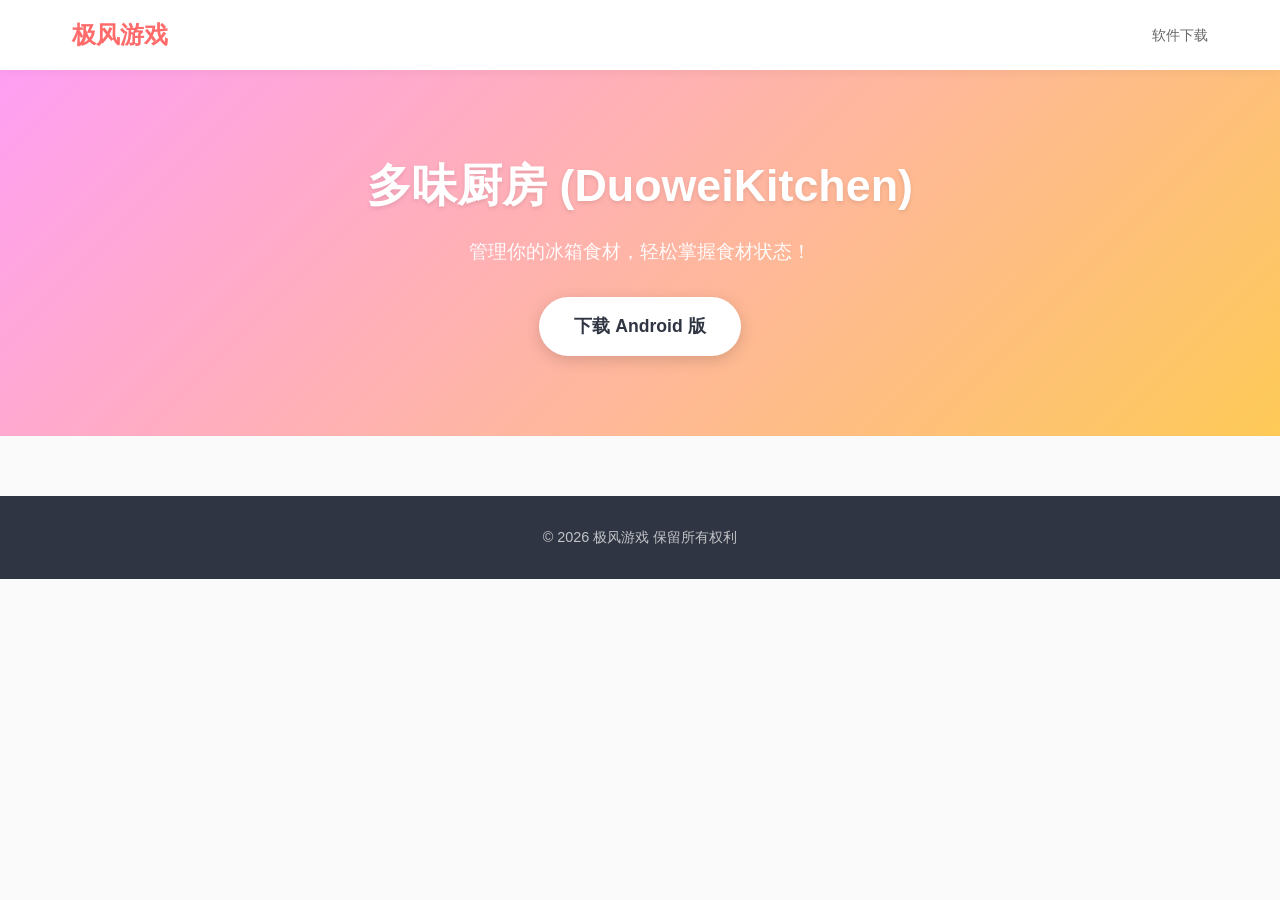
==== index.html @ c5be254d "Add files via upload" ====
<!DOCTYPE html>
<html lang="zh-CN">
<head>
    <meta charset="UTF-8">
    <meta name="viewport" content="width=device-width, initial-scale=1.0">
    <title>极风游戏</title>
    <style>
        :root {
            --primary-color: #ff6b6b;
            --secondary-color: #ffa502;
            --dark-color: #2f3542;
            --light-color: #f1f2f6;
        }

        * {
            box-sizing: border-box;
            margin: 0;
            padding: 0;
            font-family: 'PingFang SC', 'Microsoft YaHei', sans-serif;
        }

        body {
            background-color: #fafafa;
            color: var(--dark-color);
            line-height: 1.6;
        }

        /* 导航栏 */
        header {
            background: #ffffff;
            box-shadow: 0 2px 10px rgba(0,0,0,0.05);
            position: fixed;
            width: 100%;
            top: 0;
            z-index: 1000;
        }

        .nav-container {
            max-width: 1200px;
            margin: 0 auto;
            display: flex;
            justify-content: space-between;
            align-items: center;
            padding: 1rem 2rem;
        }

        .logo {
            font-size: 1.5rem;
            font-weight: bold;
            color: var(--primary-color);
            text-decoration: none;
        }

        /* Hero 核心下载区 */
        .hero {
            margin-top: 70px;
            padding: 80px 20px;
            background: linear-gradient(135deg, #ff9ff3 0%, #feca57 100%);
            color: white;
            text-align: center;
        }

        .hero-content {
            max-width: 800px;
            margin: 0 auto;
        }

        .hero h1 {
            font-size: 2.8rem;
            margin-bottom: 15px;
            text-shadow: 0 2px 4px rgba(0,0,0,0.1);
        }

        .hero p {
            font-size: 1.2rem;
            margin-bottom: 30px;
            opacity: 0.95;
        }

        /* 下载按钮样式 */
        .download-box {
            display: flex;
            justify-content: center;
            gap: 1px;
            flex-wrap: wrap;
        }

        .btn-download {
            display: inline-flex;
            align-items: center;
            justify-content: center;
            padding: 15px 35px;
            font-size: 1.1rem;
            font-weight: bold;
            color: #ffffff;
            background-color: var(--dark-color);
            border-radius: 50px;
            text-decoration: none;
            box-shadow: 0 4px 15px rgba(0,0,0,0.15);
            transition: transform 0.2s, background-color 0.2s;
        }

        .btn-download:hover {
            transform: translateY(-3px);
            background-color: #000000;
        }

        .btn-download.secondary {
            background-color: #ffffff;
            color: var(--dark-color);
        }

        .btn-download.secondary:hover {
            background-color: var(--light-color);
        }

        /* 特性介绍区 */
        .features {
            max-width: 1200px;
            margin: 60px auto;
            padding: 0 20px;
        }

        .section-title {
            text-align: center;
            font-size: 2rem;
            margin-bottom: 40px;
            color: var(--dark-color);
        }

        .grid {
            display: grid;
            grid-template-columns: repeat(auto-fit, minmax(280px, 1fr));
            gap: 30px;
        }

        .card {
            background: white;
            padding: 30px;
            border-radius: 12px;
            box-shadow: 0 5px 15px rgba(0,0,0,0.05);
            text-align: center;
        }

        .card h3 {
            margin-bottom: 15px;
            color: var(--primary-color);
        }

        /* 页脚 */
        footer {
            background: var(--dark-color);
            color: white;
            text-align: center;
            padding: 30px 20px;
            margin-top: 60px;
            font-size: 0.9rem;
        }

        footer p {
            opacity: 0.7;
        }
    </style>
</head>
<body>

    <!-- 头部导航 -->
    <header>
        <div class="nav-container">
            <a href="#" class="logo">极风游戏</a>
            <nav>
                <span style="color: #666; font-size: 0.9rem;">软件下载</span>
            </nav>
        </div>
    </header>

    <!-- 主下载视觉区 -->
    <section class="hero">
        <div class="hero-content">
            <h1>多味厨房 (DuoweiKitchen)</h1>
            <p>管理你的冰箱食材，轻松掌握食材状态！</p>
           
                
                <!-- Android/移动端下载链接 -->
                <a href="https://iyhatyweltydvffiwtef.supabase.co/storage/v1/object/public/apks/app-debug(2.1.7).apk" class="btn-download secondary">
                     下载 Android 版
                </a>
        </div>
    </section>

              


    <!-- 页脚版权 -->
    <footer>
        <p>&copy; 2026 极风游戏 保留所有权利</p>
           </footer>

</body>
</html>
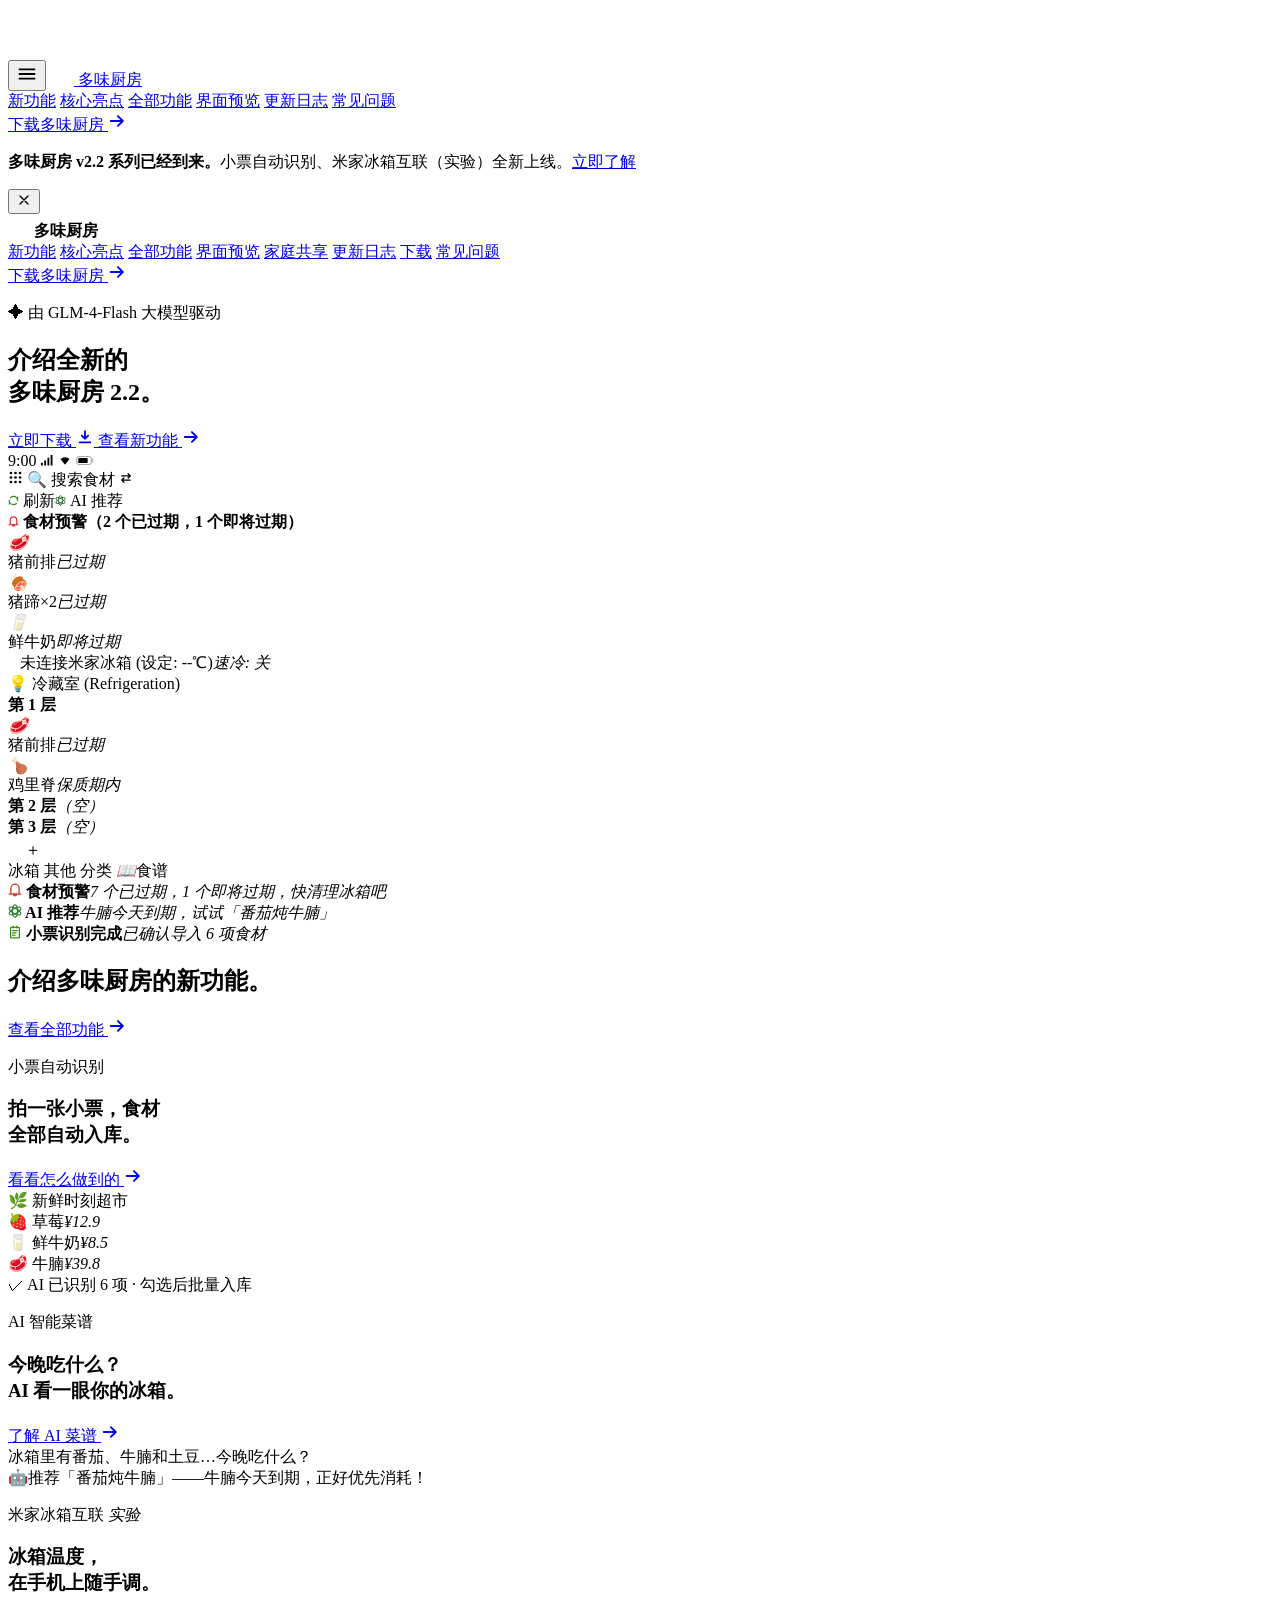
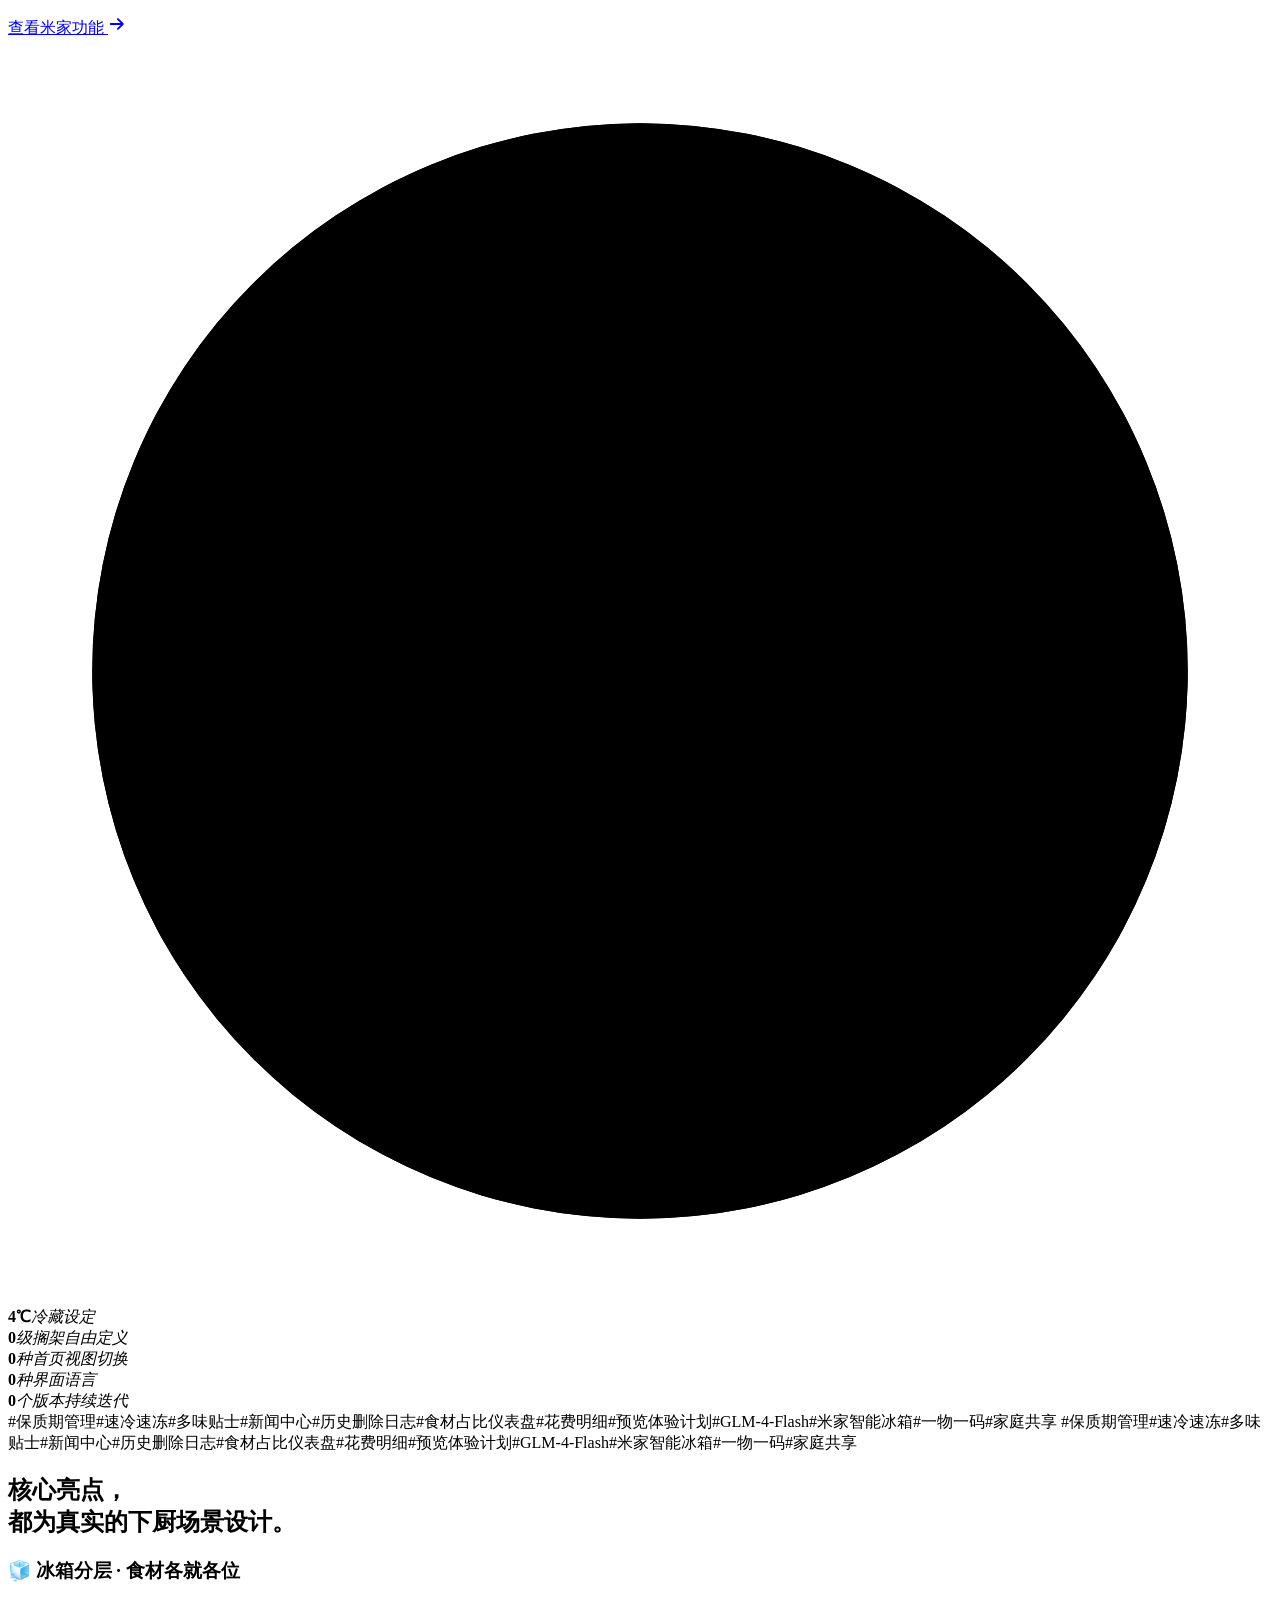
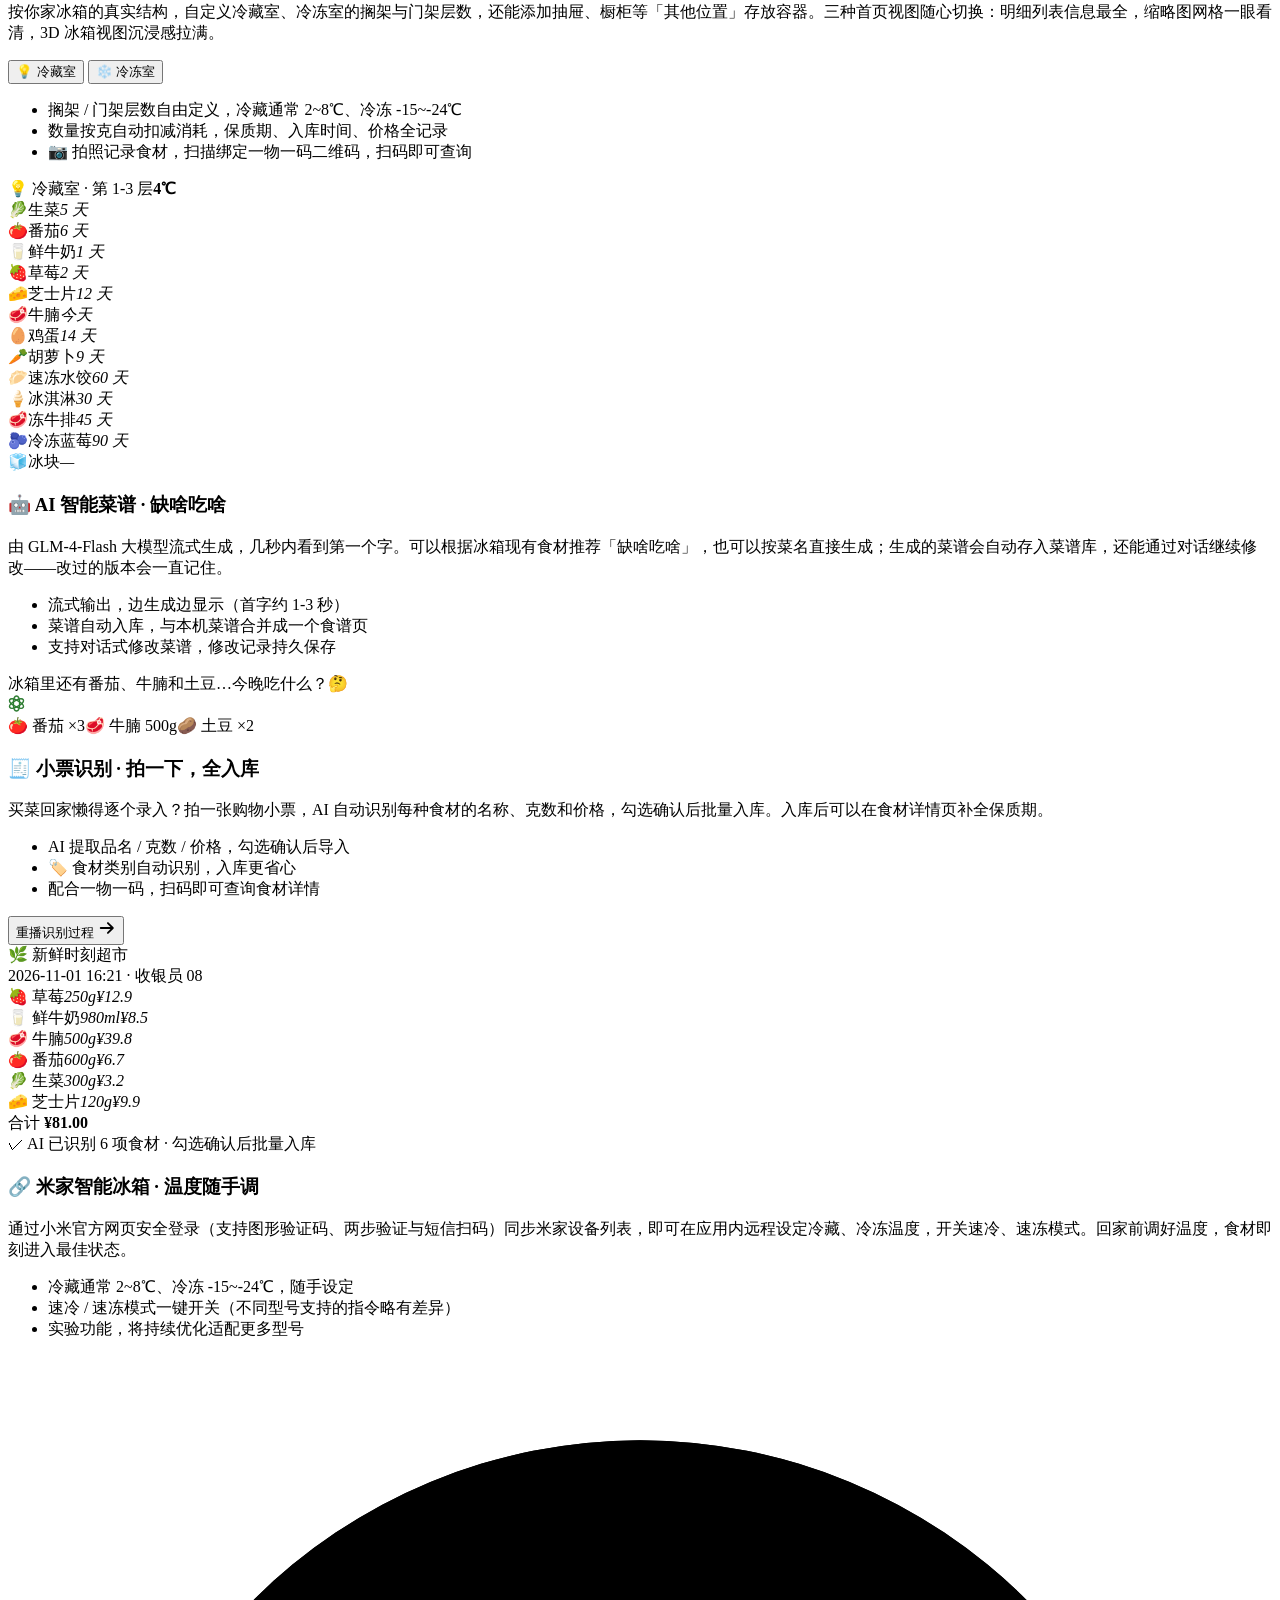
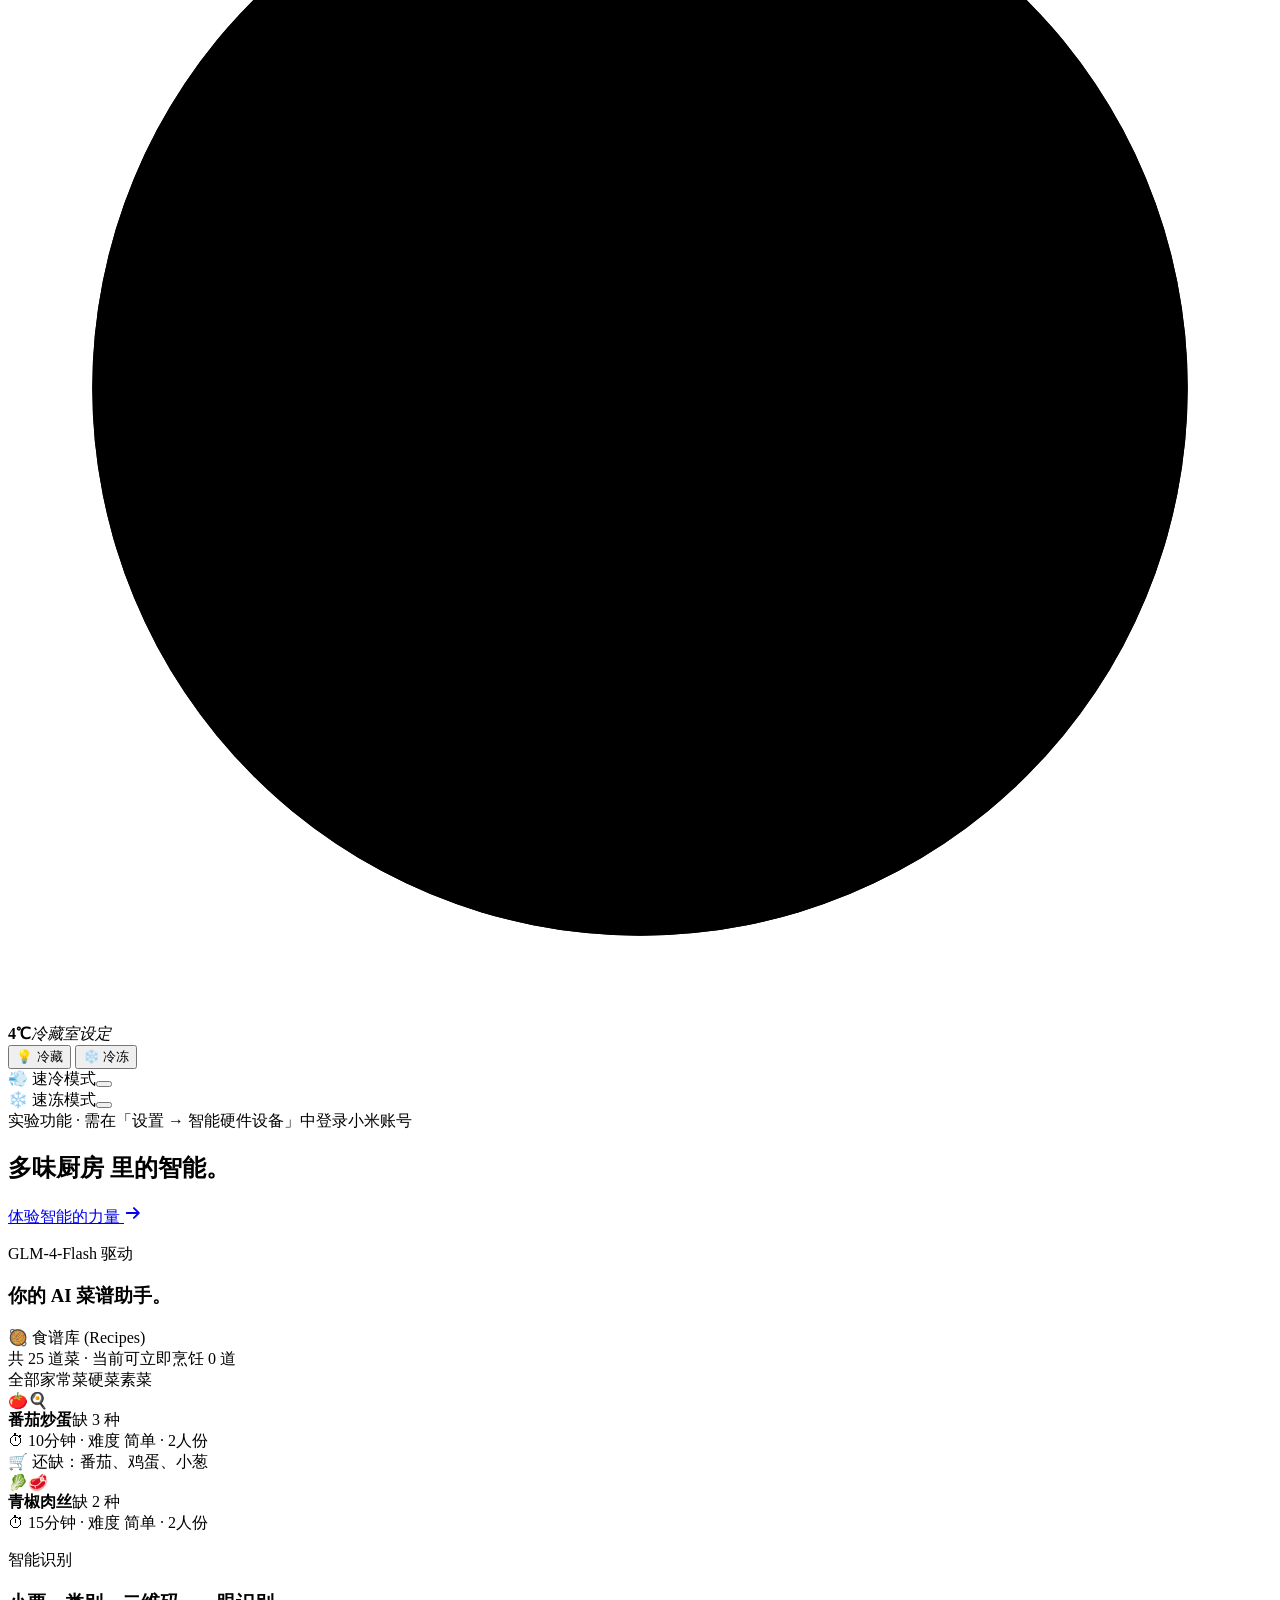
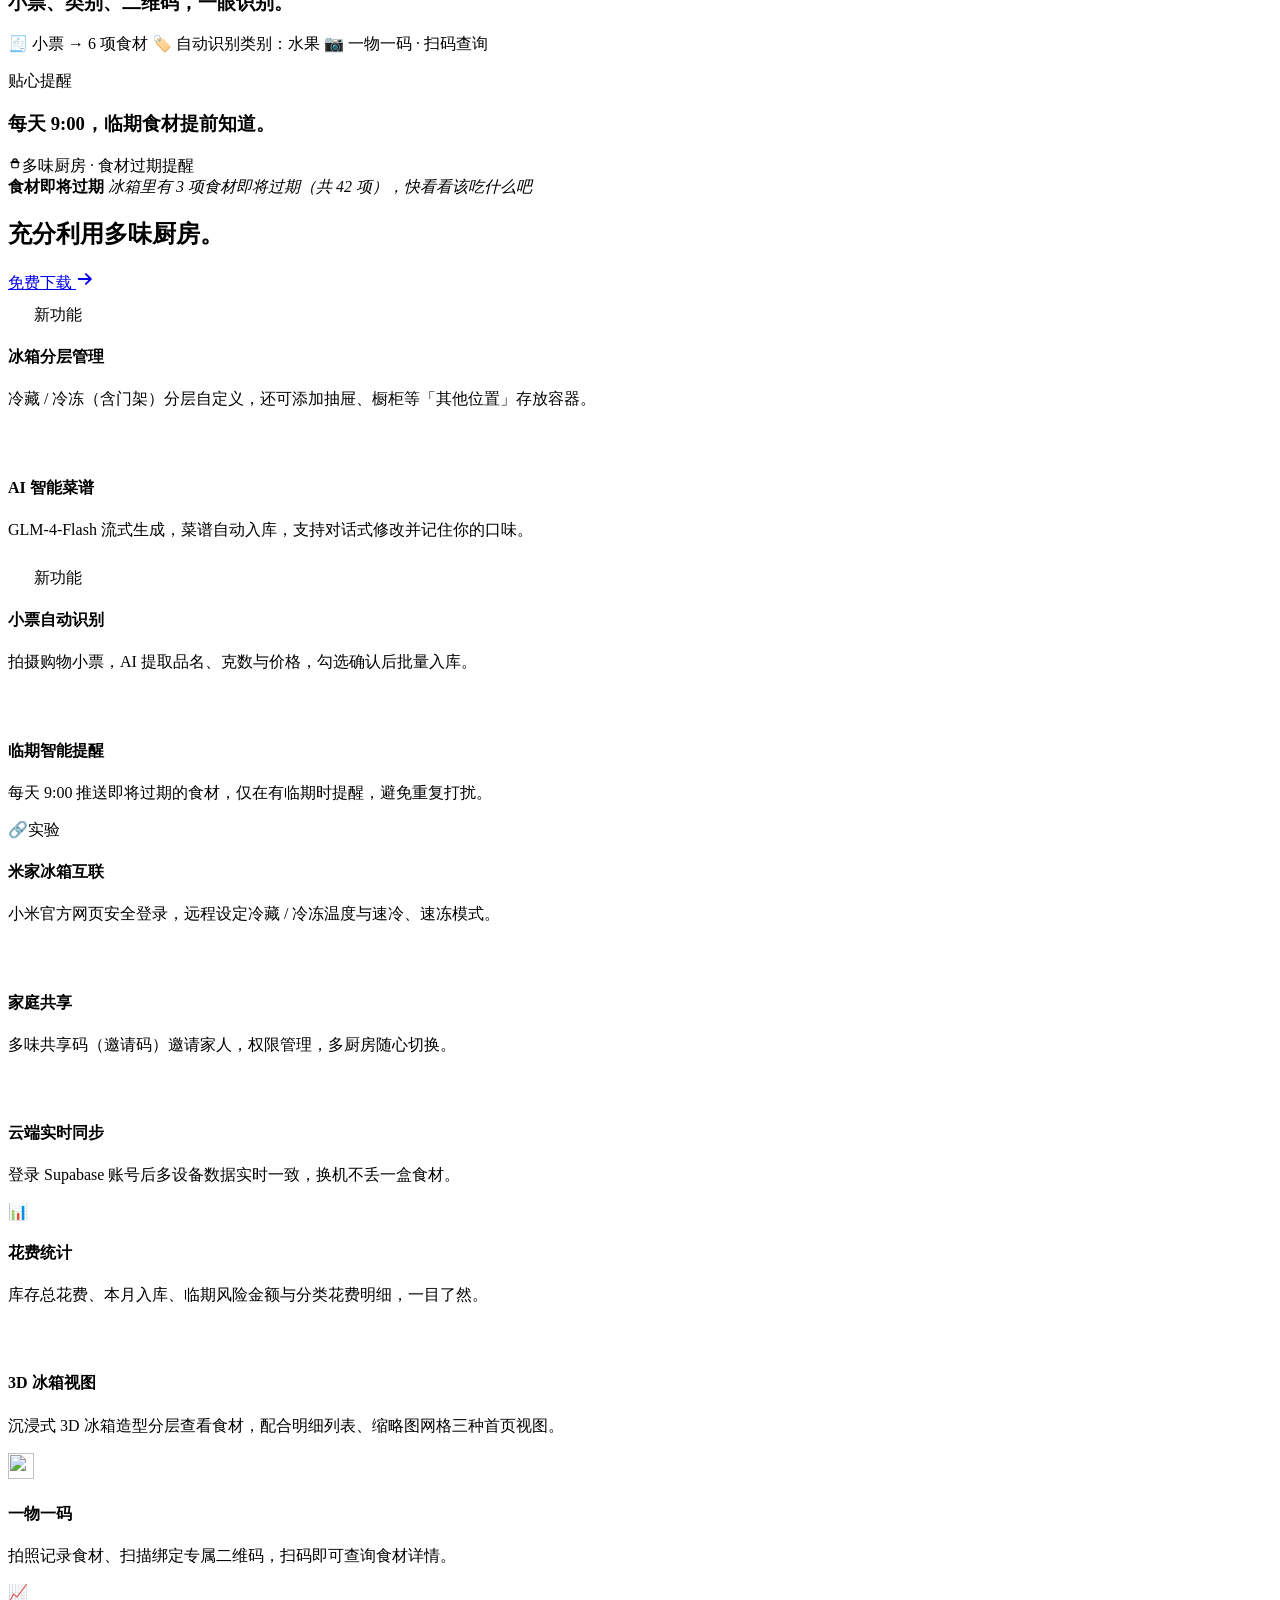
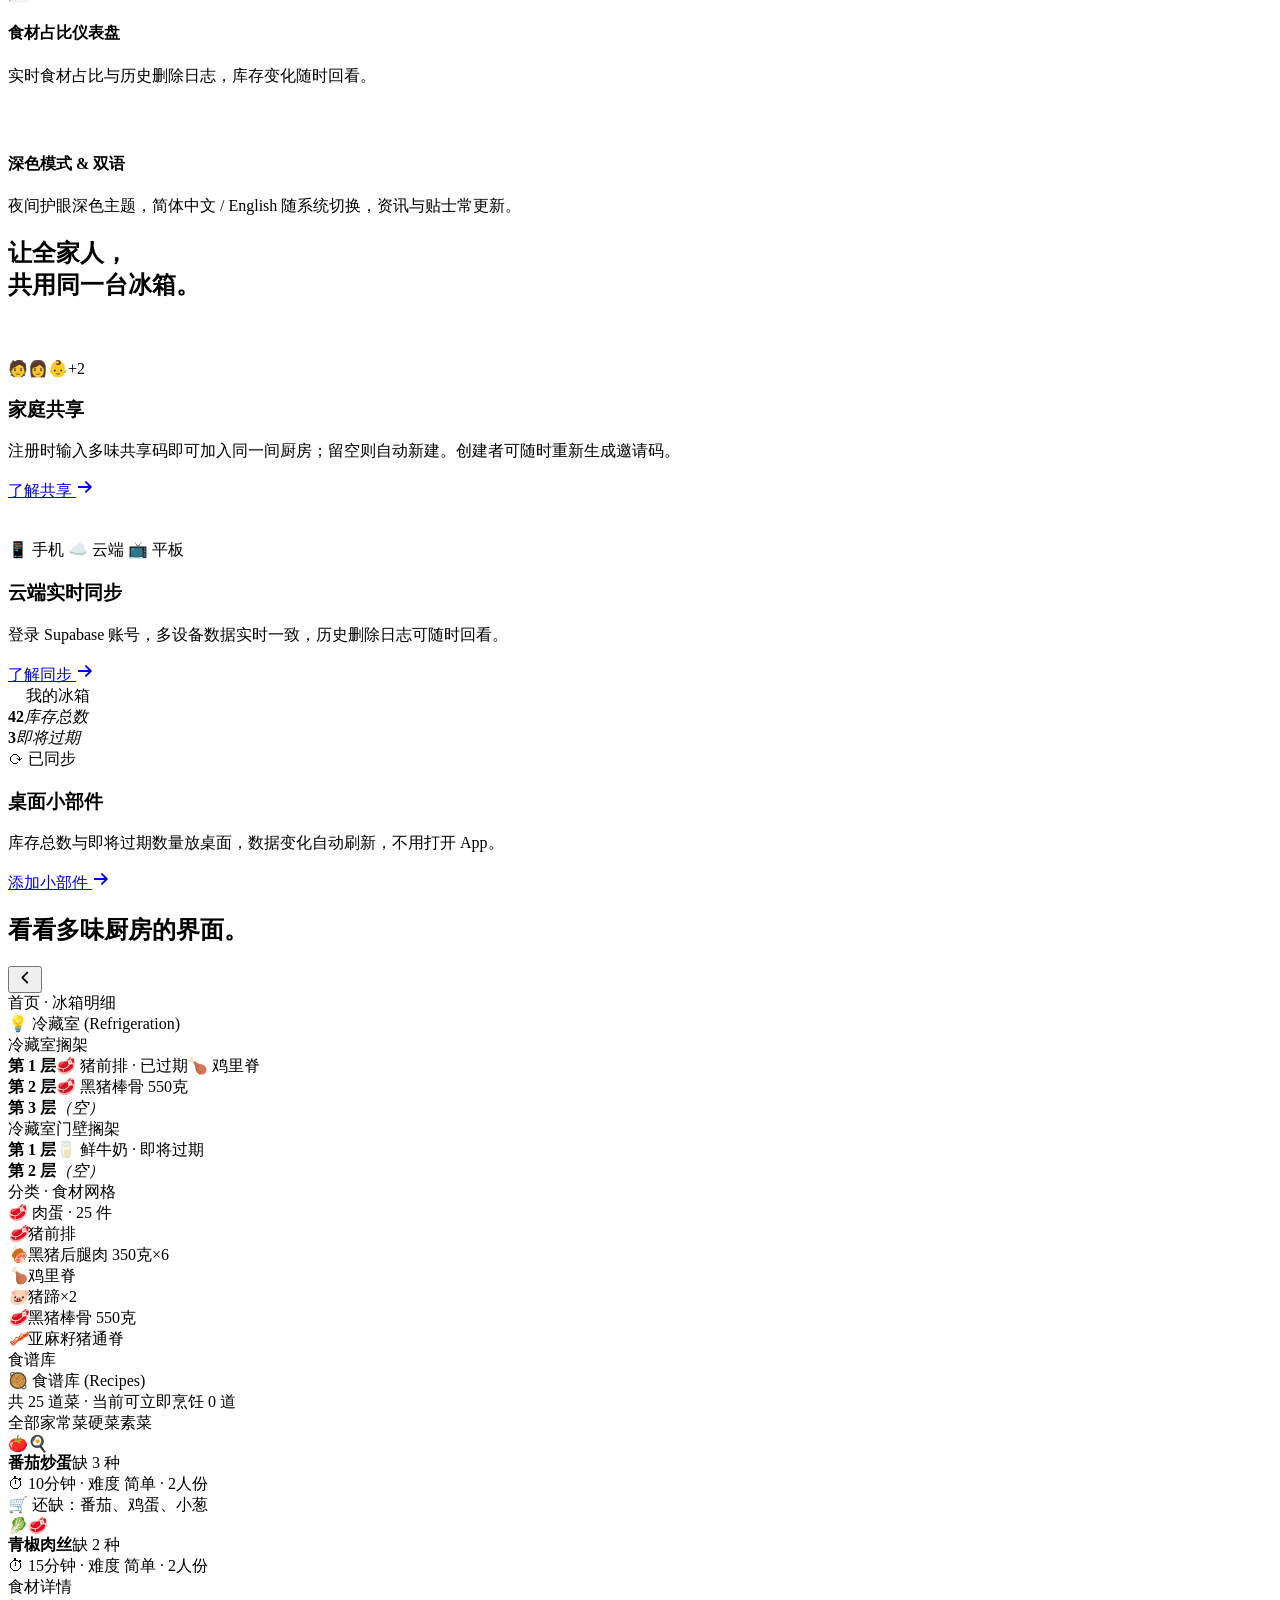
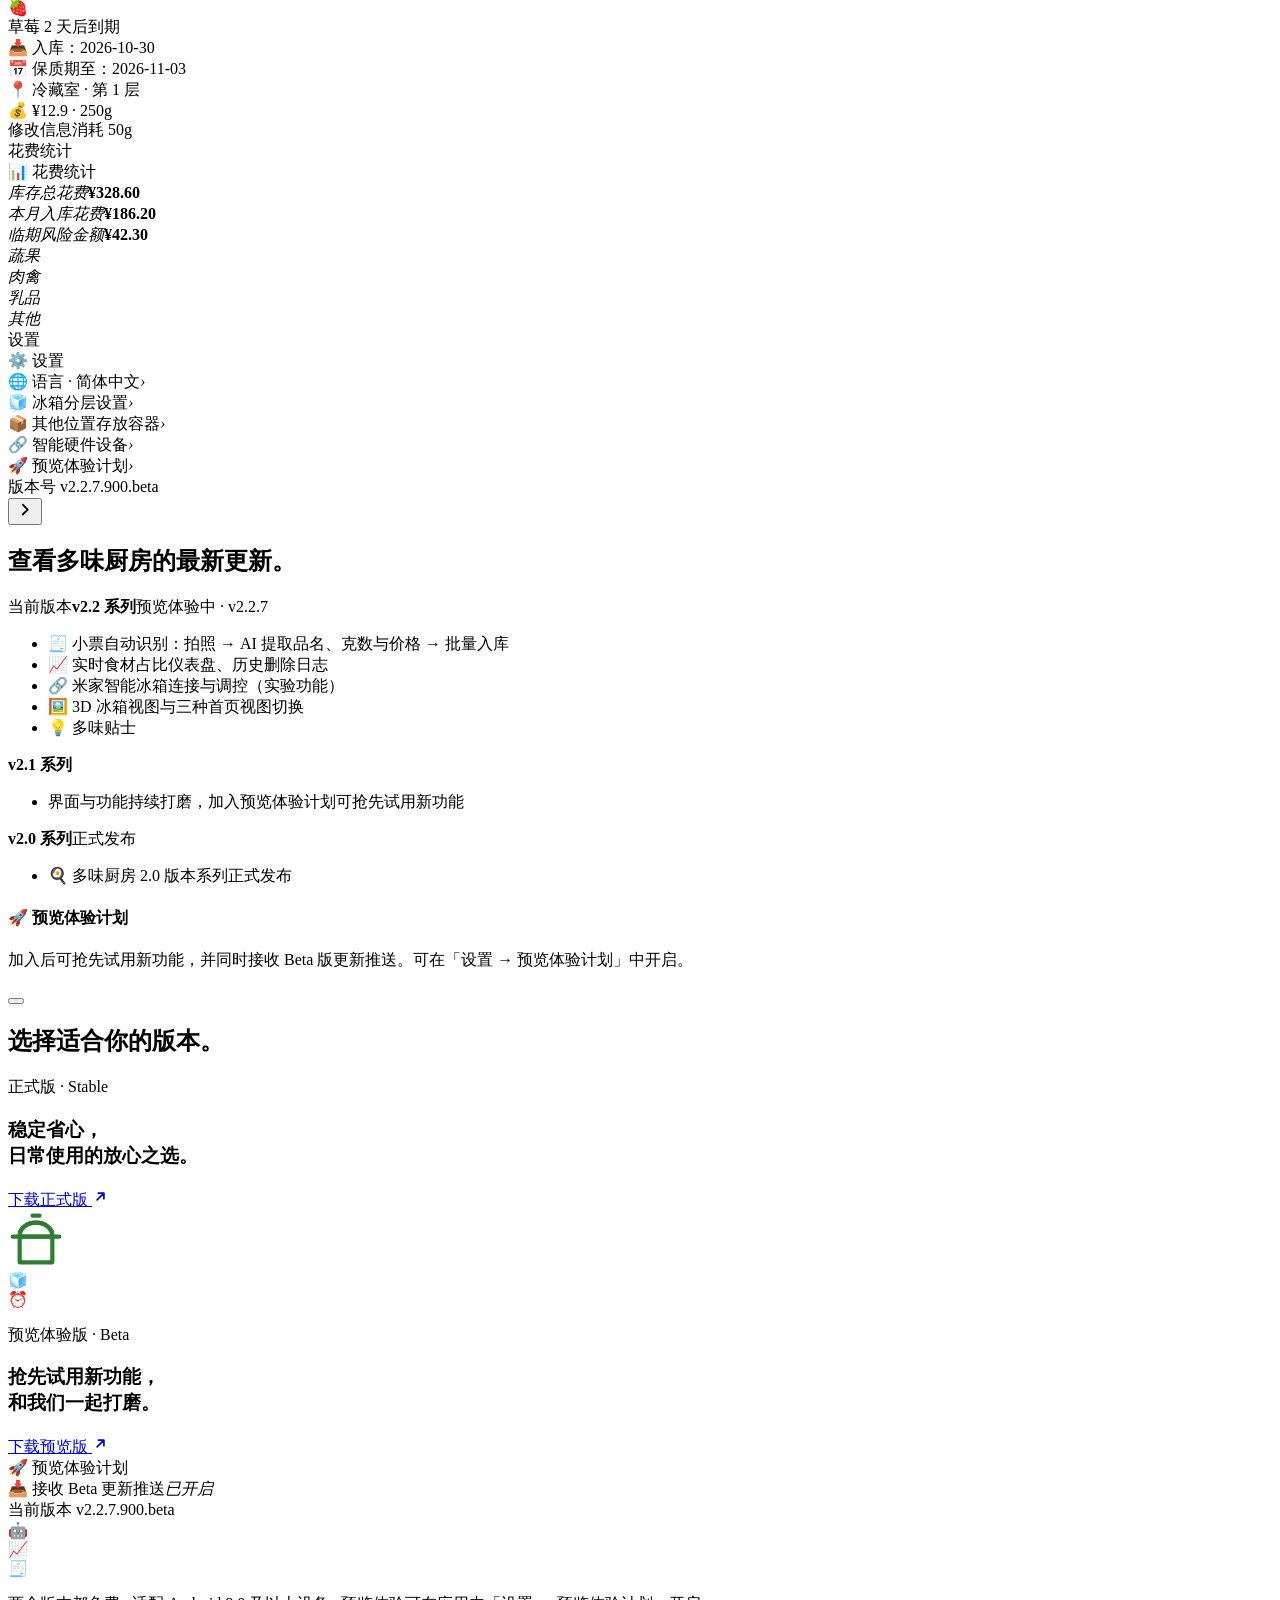
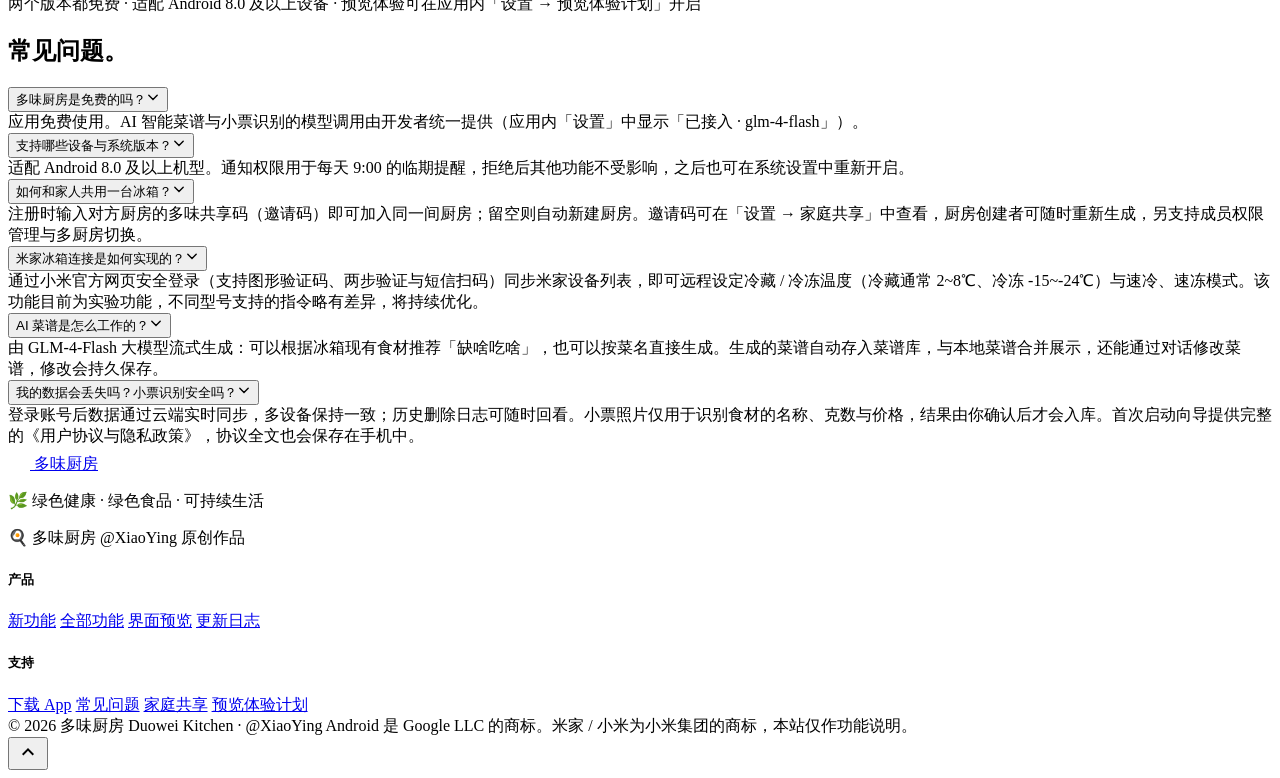
==== commit 9d46df07: "Add files via upload" ====
--- a/index.html
+++ b/index.html
@@ -1,200 +1,779 @@
-<!DOCTYPE html>
-<html lang="zh-CN">
-<head>
-    <meta charset="UTF-8">
-    <meta name="viewport" content="width=device-width, initial-scale=1.0">
-    <title>极风游戏</title>
-    <style>
-        :root {
-            --primary-color: #ff6b6b;
-            --secondary-color: #ffa502;
-            --dark-color: #2f3542;
-            --light-color: #f1f2f6;
-        }
-
-        * {
-            box-sizing: border-box;
-            margin: 0;
-            padding: 0;
-            font-family: 'PingFang SC', 'Microsoft YaHei', sans-serif;
-        }
-
-        body {
-            background-color: #fafafa;
-            color: var(--dark-color);
-            line-height: 1.6;
-        }
-
-        /* 导航栏 */
-        header {
-            background: #ffffff;
-            box-shadow: 0 2px 10px rgba(0,0,0,0.05);
-            position: fixed;
-            width: 100%;
-            top: 0;
-            z-index: 1000;
-        }
-
-        .nav-container {
-            max-width: 1200px;
-            margin: 0 auto;
-            display: flex;
-            justify-content: space-between;
-            align-items: center;
-            padding: 1rem 2rem;
-        }
-
-        .logo {
-            font-size: 1.5rem;
-            font-weight: bold;
-            color: var(--primary-color);
-            text-decoration: none;
-        }
-
-        /* Hero 核心下载区 */
-        .hero {
-            margin-top: 70px;
-            padding: 80px 20px;
-            background: linear-gradient(135deg, #ff9ff3 0%, #feca57 100%);
-            color: white;
-            text-align: center;
-        }
-
-        .hero-content {
-            max-width: 800px;
-            margin: 0 auto;
-        }
-
-        .hero h1 {
-            font-size: 2.8rem;
-            margin-bottom: 15px;
-            text-shadow: 0 2px 4px rgba(0,0,0,0.1);
-        }
-
-        .hero p {
-            font-size: 1.2rem;
-            margin-bottom: 30px;
-            opacity: 0.95;
-        }
-
-        /* 下载按钮样式 */
-        .download-box {
-            display: flex;
-            justify-content: center;
-            gap: 1px;
-            flex-wrap: wrap;
-        }
-
-        .btn-download {
-            display: inline-flex;
-            align-items: center;
-            justify-content: center;
-            padding: 15px 35px;
-            font-size: 1.1rem;
-            font-weight: bold;
-            color: #ffffff;
-            background-color: var(--dark-color);
-            border-radius: 50px;
-            text-decoration: none;
-            box-shadow: 0 4px 15px rgba(0,0,0,0.15);
-            transition: transform 0.2s, background-color 0.2s;
-        }
-
-        .btn-download:hover {
-            transform: translateY(-3px);
-            background-color: #000000;
-        }
-
-        .btn-download.secondary {
-            background-color: #ffffff;
-            color: var(--dark-color);
-        }
-
-        .btn-download.secondary:hover {
-            background-color: var(--light-color);
-        }
-
-        /* 特性介绍区 */
-        .features {
-            max-width: 1200px;
-            margin: 60px auto;
-            padding: 0 20px;
-        }
-
-        .section-title {
-            text-align: center;
-            font-size: 2rem;
-            margin-bottom: 40px;
-            color: var(--dark-color);
-        }
-
-        .grid {
-            display: grid;
-            grid-template-columns: repeat(auto-fit, minmax(280px, 1fr));
-            gap: 30px;
-        }
-
-        .card {
-            background: white;
-            padding: 30px;
-            border-radius: 12px;
-            box-shadow: 0 5px 15px rgba(0,0,0,0.05);
-            text-align: center;
-        }
-
-        .card h3 {
-            margin-bottom: 15px;
-            color: var(--primary-color);
-        }
-
-        /* 页脚 */
-        footer {
-            background: var(--dark-color);
-            color: white;
-            text-align: center;
-            padding: 30px 20px;
-            margin-top: 60px;
-            font-size: 0.9rem;
-        }
-
-        footer p {
-            opacity: 0.7;
-        }
-    </style>
-</head>
-<body>
-
-    <!-- 头部导航 -->
-    <header>
-        <div class="nav-container">
-            <a href="#" class="logo">极风游戏</a>
-            <nav>
-                <span style="color: #666; font-size: 0.9rem;">软件下载</span>
-            </nav>
-        </div>
-    </header>
-
-    <!-- 主下载视觉区 -->
-    <section class="hero">
-        <div class="hero-content">
-            <h1>多味厨房 (DuoweiKitchen)</h1>
-            <p>管理你的冰箱食材，轻松掌握食材状态！</p>
-           
-                
-                <!-- Android/移动端下载链接 -->
-                <a href="https://iyhatyweltydvffiwtef.supabase.co/storage/v1/object/public/apks/app-debug(2.1.7).apk" class="btn-download secondary">
-                     下载 Android 版
-                </a>
-        </div>
-    </section>
-
-              
-
-
-    <!-- 页脚版权 -->
-    <footer>
-        <p>&copy; 2026 极风游戏 保留所有权利</p>
-           </footer>
-
-</body>
-</html>+<!DOCTYPE html>
+<html lang="zh-CN">
+<head>
+<meta charset="UTF-8" />
+<meta name="viewport" content="width=device-width, initial-scale=1.0" />
+<title>多味厨房 · 让每一份食材物尽其用</title>
+<meta name="description" content="多味厨房是一款 Android 冰箱食材管理应用：分层管理、每日临期提醒、AI 智能菜谱、小票自动识别、米家智能冰箱互联、家庭共享与云端同步。🌿 绿色健康 · 绿色食品 · 可持续生活" />
+<link rel="icon" type="image/svg+xml" href="assets/favicon.svg" />
+<link rel="stylesheet" href="assets/style.css" />
+</head>
+<body>
+
+<!-- ══════════ 启动闪屏 ══════════ -->
+<div class="splash" id="splash" aria-hidden="true">
+  <div class="splash-icon">
+    <svg viewBox="0 0 48 48" width="48" height="48" fill="none" stroke="#fff" stroke-width="4" stroke-linecap="round" stroke-linejoin="round">
+      <path fill-rule="evenodd" clip-rule="evenodd" d="M10 44H38V20.9474C38 14.9013 31.732 10 24 10C16.268 10 10 14.9013 10 20.9474V44Z"/>
+      <path d="M38 22.0437C38 21.8001 38 21.4346 38 20.9474C38 14.9013 31.732 10 24 10C16.268 10 10 14.9013 10 20.9474C10 21.4332 10 21.7975 10 22.0404L38 22.0437Z"/>
+      <path d="M4 22H44"/>
+      <path d="M21 4H27"/>
+    </svg>
+  </div>
+</div>
+
+<!-- ══════════ 滚动进度条 ══════════ -->
+<div class="scroll-progress" id="scrollProgress"></div>
+
+<!-- ══════════ 顶部导航（Android.com 风格） ══════════ -->
+<header class="nav" id="topbar">
+  <div class="nav-inner">
+    <button class="nav-burger" id="menuBtn" aria-label="打开菜单">
+      <svg viewBox="0 0 24 24" width="22" height="22" fill="currentColor"><path d="M3 6h18v2H3V6zm0 5h18v2H3v-2zm0 5h18v2H3v-2z"/></svg>
+    </button>
+    <a class="logo" href="#top">
+      <span class="logo-tile"><svg viewBox="0 0 48 48" width="24" height="24" fill="none" stroke="#fff" stroke-width="4" stroke-linecap="round" stroke-linejoin="round"><path fill-rule="evenodd" clip-rule="evenodd" d="M10 44H38V20.9474C38 14.9013 31.732 10 24 10C16.268 10 10 14.9013 10 20.9474V44Z"/><path d="M38 22.0437C38 21.8001 38 21.4346 38 20.9474C38 14.9013 31.732 10 24 10C16.268 10 10 14.9013 10 20.9474C10 21.4332 10 21.7975 10 22.0404L38 22.0437Z"/><path d="M4 22H44"/><path d="M21 4H27"/></svg></span>
+      <span>多味厨房</span>
+    </a>
+    <nav class="nav-links" aria-label="主导航">
+      <a href="#new">新功能</a>
+      <a href="#highlights">核心亮点</a>
+      <a href="#features">全部功能</a>
+      <a href="#screens">界面预览</a>
+      <a href="#changelog">更新日志</a>
+      <a href="#faq">常见问题</a>
+    </nav>
+    <a class="btn btn-dark nav-cta" href="#download">
+      下载多味厨房
+      <svg class="arr" viewBox="0 0 20 20" width="18" height="18" fill="none" stroke="currentColor" stroke-width="2" stroke-linecap="round" stroke-linejoin="round"><path d="M3 10h13M11 4.5 16.5 10 11 15.5"/></svg>
+    </a>
+  </div>
+</header>
+
+<!-- ══════════ 公告条 ══════════ -->
+<div class="banner" id="banner">
+  <p><b>多味厨房 v2.2 系列已经到来。</b>小票自动识别、米家冰箱互联（实验）全新上线。<a href="#new">立即了解</a></p>
+  <button class="banner-close" id="bannerClose" aria-label="关闭公告">
+    <svg viewBox="0 0 24 24" width="16" height="16" fill="none" stroke="currentColor" stroke-width="2" stroke-linecap="round"><path d="M6 6l12 12M18 6L6 18"/></svg>
+  </button>
+</div>
+
+<!-- ══════════ 移动端抽屉 ══════════ -->
+<div class="scrim" id="scrim"></div>
+<aside class="drawer" id="drawer" aria-label="菜单">
+  <div class="drawer-head">
+    <span class="logo-tile"><svg viewBox="0 0 48 48" width="22" height="22" fill="none" stroke="#fff" stroke-width="4" stroke-linecap="round" stroke-linejoin="round"><path fill-rule="evenodd" clip-rule="evenodd" d="M10 44H38V20.9474C38 14.9013 31.732 10 24 10C16.268 10 10 14.9013 10 20.9474V44Z"/><path d="M38 22.0437C38 21.8001 38 21.4346 38 20.9474C38 14.9013 31.732 10 24 10C16.268 10 10 14.9013 10 20.9474C10 21.4332 10 21.7975 10 22.0404L38 22.0437Z"/><path d="M4 22H44"/><path d="M21 4H27"/></svg></span>
+    <b>多味厨房</b>
+  </div>
+  <nav class="drawer-nav">
+    <a href="#new">新功能</a>
+    <a href="#highlights">核心亮点</a>
+    <a href="#features">全部功能</a>
+    <a href="#screens">界面预览</a>
+    <a href="#family">家庭共享</a>
+    <a href="#changelog">更新日志</a>
+    <a href="#download">下载</a>
+    <a href="#faq">常见问题</a>
+  </nav>
+  <a class="btn btn-dark drawer-cta" href="#download">
+    下载多味厨房
+    <svg class="arr" viewBox="0 0 20 20" width="18" height="18" fill="none" stroke="currentColor" stroke-width="2" stroke-linecap="round" stroke-linejoin="round"><path d="M3 10h13M11 4.5 16.5 10 11 15.5"/></svg>
+  </a>
+</aside>
+
+<main id="top">
+
+  <!-- ══════════ 黑色 Hero ══════════ -->
+  <section class="hero">
+    <div class="hero-inner">
+      <p class="hero-eyebrow reveal">✦ 由 GLM-4-Flash 大模型驱动</p>
+      <h1 class="reveal" data-delay="1">介绍全新的<br />多味厨房 2.2。</h1>
+      <div class="hero-cta reveal" data-delay="2">
+        <a class="btn btn-light btn-lg" href="#download">
+          立即下载
+          <svg class="arr" viewBox="0 0 20 20" width="18" height="18" fill="none" stroke="currentColor" stroke-width="2" stroke-linecap="round" stroke-linejoin="round"><path d="M10 3.5V12m0 0 3.5-3.5M10 12 6.5 8.5M4 16h12"/></svg>
+        </a>
+        <a class="btn btn-ghost btn-lg" href="#new">
+          查看新功能
+          <svg class="arr" viewBox="0 0 20 20" width="18" height="18" fill="none" stroke="currentColor" stroke-width="2" stroke-linecap="round" stroke-linejoin="round"><path d="M3 10h13M11 4.5 16.5 10 11 15.5"/></svg>
+        </a>
+      </div>
+    </div>
+    <!-- 绿色展示面板（圆角叠压过渡） -->
+    <div class="hero-stage reveal" data-delay="2">
+      <div class="stage-clip">
+        <div class="stage-circle c1"></div>
+        <div class="stage-circle c2"></div>
+      </div>
+      <div class="phone-wrap" id="phoneTilt">
+        <div class="phone">
+          <div class="phone-screen">
+            <div class="p-status"><span class="p-time">9:00</span><span class="p-icons">
+              <svg width="14" height="11" viewBox="0 0 15 12" fill="currentColor"><path d="M1 8.5h2v3H1v-3zm3.5-2.5h2v5.5h-2V6zm3.5-3h2v8.5H8V3zm3.5-3h2v11.5h-2V0z"/></svg>
+              <svg width="14" height="11" viewBox="0 0 24 24" fill="currentColor"><path d="M12 21l10-12.5A15.4 15.4 0 0 0 12 5 15.4 15.4 0 0 0 2 8.5L12 21z"/></svg>
+              <svg width="19" height="11" viewBox="0 0 26 13" fill="none"><rect x="1" y="1" width="20" height="11" rx="3" stroke="currentColor" opacity=".5"/><rect x="3" y="3" width="13" height="7" rx="1.6" fill="currentColor"/><path d="M23 4.5v4" stroke="currentColor" stroke-linecap="round" opacity=".5"/></svg>
+            </span></div>
+              <div class="p-toprow">
+                <span class="p-gridbtn"><svg width="15" height="15" viewBox="0 0 20 20" fill="currentColor"><circle cx="4" cy="4" r="1.8"/><circle cx="10" cy="4" r="1.8"/><circle cx="16" cy="4" r="1.8"/><circle cx="4" cy="10" r="1.8"/><circle cx="10" cy="10" r="1.8"/><circle cx="16" cy="10" r="1.8"/><circle cx="4" cy="16" r="1.8"/><circle cx="10" cy="16" r="1.8"/><circle cx="16" cy="16" r="1.8"/></svg></span>
+                <span class="p-search2">🔍 搜索食材</span>
+                <span class="p-sortbtn"><svg width="14" height="14" viewBox="0 0 20 20" fill="none" stroke="currentColor" stroke-width="2" stroke-linecap="round"><path d="M4 7h12M13 4l3 3-3 3M16 13H4M7 10l-3 3 3 3"/></svg></span>
+              </div>
+              <div class="p-btnrow"><span class="p-pill2"><svg viewBox="0 0 48 48" width="11" height="11" fill="none" stroke="#378F18" stroke-width="5" stroke-linecap="round" stroke-linejoin="round"><path d="M42 8V24"/><path d="M6 24L6 40"/><path d="M42 24C42 14.0589 33.9411 6 24 6C18.9145 6 14.3216 8.10896 11.0481 11.5"/><path d="M6 24C6 33.9411 14.0589 42 24 42C28.8556 42 33.2622 40.0774 36.5 36.9519"/></svg> 刷新</span><span class="p-pill2 ai"><svg viewBox="0 0 48 48" width="11" height="11" fill="none" stroke="#1B5E20" stroke-width="4" stroke-linecap="round" stroke-linejoin="round"><path fill-rule="evenodd" clip-rule="evenodd" d="M24.0002 45C27.2208 45 32.7276 40.8 32.7276 24C32.7276 7.2 27.2208 3 24.0002 3C20.7797 3 15.2729 7.48302 15.2729 24C15.2729 40.517 20.7797 45 24.0002 45Z"/><path fill-rule="evenodd" clip-rule="evenodd" d="M5.10515 35.0001C6.71545 37.8124 13.2479 40.4211 28.364 31.6211C43.48 22.8211 44.5057 15.8124 42.8954 13.0001C41.2851 10.1878 34.4981 7.72728 19.6367 16.3791C4.77521 25.0308 3.49489 32.1878 5.10515 35.0001Z"/><path fill-rule="evenodd" clip-rule="evenodd" d="M5.10506 13.0001C3.4948 15.8124 4.52046 22.8211 19.6366 31.6211C34.7527 40.4211 41.285 37.8124 42.8953 35.0001C44.5056 32.1878 43.2253 25.0308 28.3638 16.3791C13.5024 7.72728 6.71537 10.1878 5.10506 13.0001Z"/></svg> AI 推荐</span></div>
+              <div class="p-warn">
+                <b><svg viewBox="0 0 48 48" width="11" height="11" fill="none" stroke="#D32F2F" stroke-width="5" stroke-linecap="round" stroke-linejoin="round"><path d="M10 38V18C10 10.268 16.268 4 24 4C31.732 4 38 10.268 38 18V38M4 38H44"/><path d="M24 44C26.7614 44 29 41.7614 29 39V38H19V39C19 41.7614 21.2386 44 24 44Z"/></svg> 食材预警（2 个已过期，1 个即将过期）</b>
+                <div class="p-warchips">
+                  <span class="pw-chip bad"><i>🥩</i><div>猪前排<em>已过期</em></div></span>
+                  <span class="pw-chip bad"><i>🍖</i><div>猪蹄×2<em>已过期</em></div></span>
+                  <span class="pw-chip soon"><i>🥛</i><div>鲜牛奶<em>即将过期</em></div></span>
+                </div>
+              </div>
+              <div class="p-mijia"><span><img src="assets/ui/fridge.png" class="ic-b" width="12" height="12" alt="">未连接米家冰箱 (设定: --℃)</span><em>速冷: 关</em></div>
+              <div class="p-zone-t">💡 冷藏室 <span>(Refrigeration)</span></div>
+              <div class="p-layer"><b>第 1 层</b>
+                <div class="p-lchips">
+                  <span class="pw-chip bad sm"><i>🥩</i><div>猪前排<em>已过期</em></div></span>
+                  <span class="pw-chip ok sm"><i>🍗</i><div>鸡里脊<em>保质期内</em></div></span>
+                </div>
+              </div>
+              <div class="p-layer"><b>第 2 层</b><i class="p-empty">（空）</i></div>
+              <div class="p-layer"><b>第 3 层</b><i class="p-empty">（空）</i></div>
+              <div class="p-sidefabs"><span class="p-sfab"><img src="assets/ui/scan.png" width="17" height="17" alt=""></span><span class="p-fab2">＋</span></div>
+              <div class="p-navbar">
+                <span class="p-nav-item active"><i><img src="assets/ui/fridge.png" class="navic" alt=""></i>冰箱</span>
+                <span class="p-nav-item"><i><img src="assets/ui/more.png" class="navic" alt=""></i>其他</span>
+                <span class="p-nav-item"><i><img src="assets/ui/category.png" class="navic" alt=""></i>分类</span>
+                <span class="p-nav-item"><i>📖</i>食谱</span>
+              </div>
+              <div class="p-hole"></div>
+          </div>
+        </div>
+        <div class="stage-card s1"><b><svg viewBox="0 0 48 48" width="14" height="14" fill="none" stroke="#D93025" stroke-width="4.5" stroke-linecap="round" stroke-linejoin="round"><path d="M10 38V18C10 10.268 16.268 4 24 4C31.732 4 38 10.268 38 18V38M4 38H44"/><path d="M24 44C26.7614 44 29 41.7614 29 39V38H19V39C19 41.7614 21.2386 44 24 44Z"/></svg> 食材预警</b><i>7 个已过期，1 个即将过期，快清理冰箱吧</i></div>
+        <div class="stage-card s2"><b><svg viewBox="0 0 48 48" width="14" height="14" fill="none" stroke="#2E7D32" stroke-width="4" stroke-linecap="round" stroke-linejoin="round"><path fill-rule="evenodd" clip-rule="evenodd" d="M24.0002 45C27.2208 45 32.7276 40.8 32.7276 24C32.7276 7.2 27.2208 3 24.0002 3C20.7797 3 15.2729 7.48302 15.2729 24C15.2729 40.517 20.7797 45 24.0002 45Z"/><path fill-rule="evenodd" clip-rule="evenodd" d="M5.10515 35.0001C6.71545 37.8124 13.2479 40.4211 28.364 31.6211C43.48 22.8211 44.5057 15.8124 42.8954 13.0001C41.2851 10.1878 34.4981 7.72728 19.6367 16.3791C4.77521 25.0308 3.49489 32.1878 5.10515 35.0001Z"/><path fill-rule="evenodd" clip-rule="evenodd" d="M5.10506 13.0001C3.4948 15.8124 4.52046 22.8211 19.6366 31.6211C34.7527 40.4211 41.285 37.8124 42.8953 35.0001C44.5056 32.1878 43.2253 25.0308 28.3638 16.3791C13.5024 7.72728 6.71537 10.1878 5.10506 13.0001Z"/></svg> AI 推荐</b><i>牛腩今天到期，试试「番茄炖牛腩」</i></div>
+        <div class="stage-card s3"><b><svg viewBox="0 0 48 48" width="14" height="14" fill="none" stroke="#378F18" stroke-width="4.5" stroke-linecap="round" stroke-linejoin="round"><rect x="9" y="8" width="30" height="36" rx="2"/><path d="M18 4V10"/><path d="M30 4V10"/><path d="M16 19L32 19"/><path d="M16 27L28 27"/><path d="M16 35H24"/></svg> 小票识别完成</b><i>已确认导入 6 项食材</i></div>
+      </div>
+    </div>
+  </section>
+
+  <!-- ══════════ 新功能（浅蓝卡片） ══════════ -->
+  <section class="section" id="new">
+    <div class="container">
+      <h2 class="reveal">介绍多味厨房的新功能。</h2>
+      <div class="center-cta reveal" data-delay="1">
+        <a class="btn btn-dark" href="#features">
+          查看全部功能
+          <svg class="arr" viewBox="0 0 20 20" width="18" height="18" fill="none" stroke="currentColor" stroke-width="2" stroke-linecap="round" stroke-linejoin="round"><path d="M3 10h13M11 4.5 16.5 10 11 15.5"/></svg>
+        </a>
+      </div>
+      <div class="cards-3">
+        <article class="card card-blue reveal" data-delay="0">
+          <p class="card-label">小票自动识别</p>
+          <h3>拍一张小票，食材<br />全部自动入库。</h3>
+          <a class="btn btn-outline" href="#highlight-receipt">
+            看看怎么做到的
+            <svg class="arr" viewBox="0 0 20 20" width="18" height="18" fill="none" stroke="currentColor" stroke-width="2" stroke-linecap="round" stroke-linejoin="round"><path d="M3 10h13M11 4.5 16.5 10 11 15.5"/></svg>
+          </a>
+          <div class="card-visual">
+            <div class="v-receipt">
+              <div class="vr-head">🌿 新鲜时刻超市</div>
+              <div class="vr-item"><span>🍓 草莓</span><em>¥12.9</em></div>
+              <div class="vr-item"><span>🥛 鲜牛奶</span><em>¥8.5</em></div>
+              <div class="vr-item"><span>🥩 牛腩</span><em>¥39.8</em></div>
+              <div class="vr-done">✓ AI 已识别 6 项 · 勾选后批量入库</div>
+            </div>
+          </div>
+        </article>
+        <article class="card card-blue reveal" data-delay="1">
+          <p class="card-label">AI 智能菜谱</p>
+          <h3>今晚吃什么？<br />AI 看一眼你的冰箱。</h3>
+          <a class="btn btn-outline" href="#highlight-ai">
+            了解 AI 菜谱
+            <svg class="arr" viewBox="0 0 20 20" width="18" height="18" fill="none" stroke="currentColor" stroke-width="2" stroke-linecap="round" stroke-linejoin="round"><path d="M3 10h13M11 4.5 16.5 10 11 15.5"/></svg>
+          </a>
+          <div class="card-visual">
+            <div class="v-chat">
+              <div class="vc-user">冰箱里有番茄、牛腩和土豆…今晚吃什么？</div>
+              <div class="vc-ai"><span class="vc-ava">🤖</span>推荐「番茄炖牛腩」——牛腩今天到期，正好优先消耗！<span class="vc-caret"></span></div>
+            </div>
+          </div>
+        </article>
+        <article class="card card-blue reveal" data-delay="2">
+          <p class="card-label">米家冰箱互联 <i class="lab-badge">实验</i></p>
+          <h3>冰箱温度，<br />在手机上随手调。</h3>
+          <a class="btn btn-outline" href="#highlight-mijia">
+            查看米家功能
+            <svg class="arr" viewBox="0 0 20 20" width="18" height="18" fill="none" stroke="currentColor" stroke-width="2" stroke-linecap="round" stroke-linejoin="round"><path d="M3 10h13M11 4.5 16.5 10 11 15.5"/></svg>
+          </a>
+          <div class="card-visual">
+            <div class="v-dial">
+              <svg viewBox="0 0 120 120"><circle class="vd-bg" cx="60" cy="60" r="52"/><circle class="vd-fg" cx="60" cy="60" r="52"/></svg>
+              <div class="vd-center"><b>4℃</b><i>冷藏设定</i></div>
+            </div>
+          </div>
+        </article>
+      </div>
+    </div>
+  </section>
+
+  <!-- ══════════ 数据带 ══════════ -->
+  <section class="stats">
+    <div class="container stats-grid">
+      <div class="stat reveal" data-delay="0"><b><span data-count="6">0</span></b><i>级搁架自由定义</i></div>
+      <div class="stat reveal" data-delay="1"><b><span data-count="3">0</span></b><i>种首页视图切换</i></div>
+      <div class="stat reveal" data-delay="2"><b><span data-count="2">0</span></b><i>种界面语言</i></div>
+      <div class="stat reveal" data-delay="3"><b><span data-count="36">0</span></b><i>个版本持续迭代</i></div>
+    </div>
+  </section>
+
+  <!-- ══════════ 跑马灯标签 ══════════ -->
+  <div class="marquee" aria-hidden="true">
+    <div class="marquee-track">
+      <span>#保质期管理</span><span>#速冷速冻</span><span>#多味贴士</span><span>#新闻中心</span><span>#历史删除日志</span><span>#食材占比仪表盘</span><span>#花费明细</span><span>#预览体验计划</span><span>#GLM-4-Flash</span><span>#米家智能冰箱</span><span>#一物一码</span><span>#家庭共享</span>
+      <span>#保质期管理</span><span>#速冷速冻</span><span>#多味贴士</span><span>#新闻中心</span><span>#历史删除日志</span><span>#食材占比仪表盘</span><span>#花费明细</span><span>#预览体验计划</span><span>#GLM-4-Flash</span><span>#米家智能冰箱</span><span>#一物一码</span><span>#家庭共享</span>
+    </div>
+  </div>
+
+  <!-- ══════════ 核心亮点（交互演示） ══════════ -->
+  <section class="section" id="highlights">
+    <div class="container">
+      <h2 class="reveal">核心亮点，<br />都为真实的下厨场景设计。</h2>
+
+      <!-- A. 分层管理 -->
+      <div class="split reveal" id="highlight-fridge">
+        <div class="split-copy">
+          <h3>🧊 冰箱分层 · 食材各就各位</h3>
+          <p>按你家冰箱的真实结构，自定义冷藏室、冷冻室的搁架与门架层数，还能添加抽屉、橱柜等「其他位置」存放容器。三种首页视图随心切换：明细列表信息最全，缩略图网格一眼看清，3D 冰箱视图沉浸感拉满。</p>
+          <div class="seg" id="fridgeSeg" role="tablist">
+            <button class="seg-btn active" data-view="cooling" role="tab" aria-selected="true">💡 冷藏室</button>
+            <button class="seg-btn" data-view="freezer" role="tab" aria-selected="false">❄️ 冷冻室</button>
+          </div>
+          <ul class="dot-list">
+            <li>搁架 / 门架层数自由定义，冷藏通常 2~8℃、冷冻 -15~-24℃</li>
+            <li>数量按克自动扣减消耗，保质期、入库时间、价格全记录</li>
+            <li>📷 拍照记录食材，扫描绑定一物一码二维码，扫码即可查询</li>
+          </ul>
+        </div>
+        <div class="split-visual">
+          <div class="fridge-demo" id="fridgeDemo">
+            <div class="fridge-cab">
+              <div class="fridge-door-bar"><span>💡 冷藏室 · 第 1-3 层</span><b class="fd-temp" id="fdTemp">4℃</b></div>
+              <div class="shelf" data-zone="cooling">
+                <div class="shelf-item pop"><span>🥬</span>生菜<i class="tag ok">5 天</i></div>
+                <div class="shelf-item pop"><span>🍅</span>番茄<i class="tag ok">6 天</i></div>
+                <div class="shelf-item pop"><span>🥛</span>鲜牛奶<i class="tag warn">1 天</i></div>
+              </div>
+              <div class="shelf" data-zone="cooling">
+                <div class="shelf-item pop"><span>🍓</span>草莓<i class="tag warn">2 天</i></div>
+                <div class="shelf-item pop"><span>🧀</span>芝士片<i class="tag ok">12 天</i></div>
+              </div>
+              <div class="shelf" data-zone="cooling">
+                <div class="shelf-item pop"><span>🥩</span>牛腩<i class="tag danger">今天</i></div>
+                <div class="shelf-item pop"><span>🥚</span>鸡蛋<i class="tag ok">14 天</i></div>
+                <div class="shelf-item pop"><span>🥕</span>胡萝卜<i class="tag ok">9 天</i></div>
+              </div>
+              <div class="shelf hidden" data-zone="freezer">
+                <div class="shelf-item pop"><span>🥟</span>速冻水饺<i class="tag ok">60 天</i></div>
+                <div class="shelf-item pop"><span>🍦</span>冰淇淋<i class="tag ok">30 天</i></div>
+                <div class="shelf-item pop"><span>🥩</span>冻牛排<i class="tag ok">45 天</i></div>
+              </div>
+              <div class="shelf hidden" data-zone="freezer">
+                <div class="shelf-item pop"><span>🫐</span>冷冻蓝莓<i class="tag ok">90 天</i></div>
+                <div class="shelf-item pop"><span>🧊</span>冰块<i class="tag ok">—</i></div>
+              </div>
+            </div>
+          </div>
+        </div>
+      </div>
+
+      <!-- B. AI 菜谱 -->
+      <div class="split reverse reveal" id="highlight-ai">
+        <div class="split-copy">
+          <h3>🤖 AI 智能菜谱 · 缺啥吃啥</h3>
+          <p>由 GLM-4-Flash 大模型流式生成，几秒内看到第一个字。可以根据冰箱现有食材推荐「缺啥吃啥」，也可以按菜名直接生成；生成的菜谱会自动存入菜谱库，还能通过对话继续修改——改过的版本会一直记住。</p>
+          <ul class="dot-list">
+            <li>流式输出，边生成边显示（首字约 1-3 秒）</li>
+            <li>菜谱自动入库，与本机菜谱合并成一个食谱页</li>
+            <li>支持对话式修改菜谱，修改记录持久保存</li>
+          </ul>
+        </div>
+        <div class="split-visual">
+          <div class="ai-demo">
+            <div class="ai-chat">
+              <div class="bubble user">冰箱里还有番茄、牛腩和土豆…今晚吃什么？🤔</div>
+              <div class="bubble ai"><span class="ai-ava"><svg viewBox="0 0 48 48" width="17" height="17" fill="none" stroke="#2E7D32" stroke-width="4" stroke-linecap="round" stroke-linejoin="round"><path fill-rule="evenodd" clip-rule="evenodd" d="M24.0002 45C27.2208 45 32.7276 40.8 32.7276 24C32.7276 7.2 27.2208 3 24.0002 3C20.7797 3 15.2729 7.48302 15.2729 24C15.2729 40.517 20.7797 45 24.0002 45Z"/><path fill-rule="evenodd" clip-rule="evenodd" d="M5.10515 35.0001C6.71545 37.8124 13.2479 40.4211 28.364 31.6211C43.48 22.8211 44.5057 15.8124 42.8954 13.0001C41.2851 10.1878 34.4981 7.72728 19.6367 16.3791C4.77521 25.0308 3.49489 32.1878 5.10515 35.0001Z"/><path fill-rule="evenodd" clip-rule="evenodd" d="M5.10506 13.0001C3.4948 15.8124 4.52046 22.8211 19.6366 31.6211C34.7527 40.4211 41.285 37.8124 42.8953 35.0001C44.5056 32.1878 43.2253 25.0308 28.3638 16.3791C13.5024 7.72728 6.71537 10.1878 5.10506 13.0001Z"/></svg></span><span id="aiText" class="typing"></span><span class="caret"></span></div>
+            </div>
+            <div class="ai-chips"><span class="p-chip">🍅 番茄 ×3</span><span class="p-chip">🥩 牛腩 500g</span><span class="p-chip">🥔 土豆 ×2</span></div>
+          </div>
+        </div>
+      </div>
+
+      <!-- C. 小票识别 -->
+      <div class="split reveal" id="highlight-receipt">
+        <div class="split-copy">
+          <h3>🧾 小票识别 · 拍一下，全入库</h3>
+          <p>买菜回家懒得逐个录入？拍一张购物小票，AI 自动识别每种食材的名称、克数和价格，勾选确认后批量入库。入库后可以在食材详情页补全保质期。</p>
+          <ul class="dot-list">
+            <li>AI 提取品名 / 克数 / 价格，勾选确认后导入</li>
+            <li>🏷️ 食材类别自动识别，入库更省心</li>
+            <li>配合一物一码，扫码即可查询食材详情</li>
+          </ul>
+          <button class="btn btn-outline" id="replayScan">
+            重播识别过程
+            <svg class="arr" viewBox="0 0 20 20" width="18" height="18" fill="none" stroke="currentColor" stroke-width="2" stroke-linecap="round" stroke-linejoin="round"><path d="M3 10h13M11 4.5 16.5 10 11 15.5"/></svg>
+          </button>
+        </div>
+        <div class="split-visual">
+          <div class="receipt" id="receiptDemo">
+            <div class="receipt-head">🌿 新鲜时刻超市</div>
+            <div class="receipt-meta">2026-11-01 16:21 · 收银员 08</div>
+            <div class="scanline"></div>
+            <div class="r-item" style="--i:0"><span>🍓 草莓</span><em>250g</em><em>¥12.9</em></div>
+            <div class="r-item" style="--i:1"><span>🥛 鲜牛奶</span><em>980ml</em><em>¥8.5</em></div>
+            <div class="r-item" style="--i:2"><span>🥩 牛腩</span><em>500g</em><em>¥39.8</em></div>
+            <div class="r-item" style="--i:3"><span>🍅 番茄</span><em>600g</em><em>¥6.7</em></div>
+            <div class="r-item" style="--i:4"><span>🥬 生菜</span><em>300g</em><em>¥3.2</em></div>
+            <div class="r-item" style="--i:5"><span>🧀 芝士片</span><em>120g</em><em>¥9.9</em></div>
+            <div class="r-total">合计 <b>¥81.00</b></div>
+            <div class="r-done"><span class="done-ico">✓</span> AI 已识别 6 项食材 · 勾选确认后批量入库</div>
+          </div>
+        </div>
+      </div>
+
+      <!-- D. 米家互联 -->
+      <div class="split reverse reveal" id="highlight-mijia">
+        <div class="split-copy">
+          <h3>🔗 米家智能冰箱 · 温度随手调</h3>
+          <p>通过小米官方网页安全登录（支持图形验证码、两步验证与短信扫码）同步米家设备列表，即可在应用内远程设定冷藏、冷冻温度，开关速冷、速冻模式。回家前调好温度，食材即刻进入最佳状态。</p>
+          <ul class="dot-list">
+            <li>冷藏通常 2~8℃、冷冻 -15~-24℃，随手设定</li>
+            <li>速冷 / 速冻模式一键开关（不同型号支持的指令略有差异）</li>
+            <li>实验功能，将持续优化适配更多型号</li>
+          </ul>
+        </div>
+        <div class="split-visual">
+          <div class="mijia-demo">
+            <div class="dial-card">
+              <div class="dial" id="dial">
+                <svg viewBox="0 0 120 120">
+                  <circle class="dial-bg" cx="60" cy="60" r="52"/>
+                  <circle class="dial-fg" id="dialFg" cx="60" cy="60" r="52"/>
+                </svg>
+                <div class="dial-center"><b id="dialTemp">4℃</b><i id="dialZone">冷藏室设定</i></div>
+              </div>
+              <div class="seg sm" id="dialSeg">
+                <button class="seg-btn active" data-temp="4" data-zone="冷藏室设定" data-cool="1">💡 冷藏</button>
+                <button class="seg-btn" data-temp="-18" data-zone="冷冻室设定" data-cool="0">❄️ 冷冻</button>
+              </div>
+              <div class="switch-row"><span>💨 速冷模式</span><button class="m3-switch" id="swCool" aria-label="切换速冷模式"><span class="knob"></span></button></div>
+              <div class="switch-row"><span>❄️ 速冻模式</span><button class="m3-switch" id="swFreeze" aria-label="切换速冻模式"><span class="knob"></span></button></div>
+            </div>
+            <div class="mijia-note">实验功能 · 需在「设置 → 智能硬件设备」中登录小米账号</div>
+          </div>
+        </div>
+      </div>
+    </div>
+  </section>
+
+  <!-- ══════════ AI 板块 ══════════ -->
+  <section class="section" id="ai">
+    <div class="container">
+      <h2 class="reveal">多味厨房 <span class="green-text">里的智能。</span></h2>
+      <div class="center-cta reveal" data-delay="1">
+        <a class="btn btn-dark" href="#highlight-ai">
+          体验智能的力量
+          <svg class="arr" viewBox="0 0 20 20" width="18" height="18" fill="none" stroke="currentColor" stroke-width="2" stroke-linecap="round" stroke-linejoin="round"><path d="M3 10h13M11 4.5 16.5 10 11 15.5"/></svg>
+        </a>
+      </div>
+      <div class="cards-3">
+        <article class="card card-gray reveal" data-delay="0">
+          <p class="card-label">GLM-4-Flash 驱动</p>
+          <h3>你的 AI 菜谱助手。</h3>
+          <div class="card-visual tall">
+            <div class="v-mini-phone vr">
+              <div class="vr-title">🥘 食谱库 (Recipes)</div>
+              <div class="vr-sub">共 25 道菜 · 当前可立即烹饪 0 道</div>
+              <div class="vr-chips"><span class="on">全部</span><span>家常菜</span><span>硬菜</span><span>素菜</span></div>
+              <div class="vr-card">
+                <div class="vr-photo">🍅🍳</div>
+                <div class="vr-line1"><b>番茄炒蛋</b><span class="vr-badge">缺 3 种</span></div>
+                <div class="vr-meta">⏱ 10分钟 · 难度 简单 · 2人份</div>
+                <div class="vr-miss">🛒 还缺：番茄、鸡蛋、小葱</div>
+              </div>
+              <div class="vr-card">
+                <div class="vr-photo">🥬🥩</div>
+                <div class="vr-line1"><b>青椒肉丝</b><span class="vr-badge">缺 2 种</span></div>
+                <div class="vr-meta">⏱ 15分钟 · 难度 简单 · 2人份</div>
+              </div>
+            </div>
+          </div>
+        </article>
+        <article class="card card-gray reveal" data-delay="1">
+          <p class="card-label">智能识别</p>
+          <h3>小票、类别、二维码，一眼识别。</h3>
+          <div class="card-visual tall">
+            <div class="v-tags">
+              <span class="v-tag">🧾 小票 → 6 项食材</span>
+              <span class="v-tag">🏷️ 自动识别类别：水果</span>
+              <span class="v-tag">📷 一物一码 · 扫码查询</span>
+            </div>
+          </div>
+        </article>
+        <article class="card card-gray reveal" data-delay="2">
+          <p class="card-label">贴心提醒</p>
+          <h3>每天 9:00，临期食材提前知道。</h3>
+          <div class="card-visual tall">
+            <div class="v-notif">
+              <div class="vn-app"><svg width="14" height="14" viewBox="0 0 24 24" fill="none" stroke="currentColor" stroke-width="1.9"><rect x="6.5" y="7.5" width="11" height="11" rx="1.6"/><path d="M8.2 7.5C8.2 4.8 9.9 3.2 12 3.2s3.8 1.6 3.8 4.3"/><path d="M4 9.5h16"/></svg>多味厨房 · 食材过期提醒</div>
+              <b>食材即将过期</b>
+              <i>冰箱里有 3 项食材即将过期（共 42 项），快看看该吃什么吧</i>
+            </div>
+          </div>
+        </article>
+      </div>
+    </div>
+  </section>
+
+  <!-- ══════════ 全部功能 ══════════ -->
+  <section class="section" id="features">
+    <div class="container">
+      <h2 class="reveal">充分利用多味厨房。</h2>
+      <div class="center-cta reveal" data-delay="1">
+        <a class="btn btn-dark" href="#download">
+          免费下载
+          <svg class="arr" viewBox="0 0 20 20" width="18" height="18" fill="none" stroke="currentColor" stroke-width="2" stroke-linecap="round" stroke-linejoin="round"><path d="M3 10h13M11 4.5 16.5 10 11 15.5"/></svg>
+        </a>
+      </div>
+      <div class="feature-grid">
+        <article class="fcard reveal" data-delay="0"><div class="f-top"><span class="f-ico"><svg viewBox="0 0 48 48" width="26" height="26" fill="none" stroke="#fff" stroke-width="4" stroke-linecap="round" stroke-linejoin="round"><path d="M4 11.9143L24 19L44 11.9143L24 5L4 11.9143Z"/><path d="M4 20L24 27L44 20"/><path d="M4 28L24 35L44 28"/><path d="M4 36L24 43L44 36"/></svg></span><span class="f-badge">新功能</span></div><h4>冰箱分层管理</h4><p>冷藏 / 冷冻（含门架）分层自定义，还可添加抽屉、橱柜等「其他位置」存放容器。</p></article>
+        <article class="fcard reveal" data-delay="1"><div class="f-top"><span class="f-ico"><svg viewBox="0 0 48 48" width="26" height="26" fill="none" stroke="#fff" stroke-width="4" stroke-linecap="round" stroke-linejoin="round"><path fill-rule="evenodd" clip-rule="evenodd" d="M24.0002 45C27.2208 45 32.7276 40.8 32.7276 24C32.7276 7.2 27.2208 3 24.0002 3C20.7797 3 15.2729 7.48302 15.2729 24C15.2729 40.517 20.7797 45 24.0002 45Z"/><path fill-rule="evenodd" clip-rule="evenodd" d="M5.10515 35.0001C6.71545 37.8124 13.2479 40.4211 28.364 31.6211C43.48 22.8211 44.5057 15.8124 42.8954 13.0001C41.2851 10.1878 34.4981 7.72728 19.6367 16.3791C4.77521 25.0308 3.49489 32.1878 5.10515 35.0001Z"/><path fill-rule="evenodd" clip-rule="evenodd" d="M5.10506 13.0001C3.4948 15.8124 4.52046 22.8211 19.6366 31.6211C34.7527 40.4211 41.285 37.8124 42.8953 35.0001C44.5056 32.1878 43.2253 25.0308 28.3638 16.3791C13.5024 7.72728 6.71537 10.1878 5.10506 13.0001Z"/></svg></span></div><h4>AI 智能菜谱</h4><p>GLM-4-Flash 流式生成，菜谱自动入库，支持对话式修改并记住你的口味。</p></article>
+        <article class="fcard reveal" data-delay="2"><div class="f-top"><span class="f-ico"><svg viewBox="0 0 48 48" width="26" height="26" fill="none" stroke="#fff" stroke-width="4" stroke-linecap="round" stroke-linejoin="round"><rect x="9" y="8" width="30" height="36" rx="2"/><path d="M18 4V10"/><path d="M30 4V10"/><path d="M16 19L32 19"/><path d="M16 27L28 27"/><path d="M16 35H24"/></svg></span><span class="f-badge">新功能</span></div><h4>小票自动识别</h4><p>拍摄购物小票，AI 提取品名、克数与价格，勾选确认后批量入库。</p></article>
+        <article class="fcard reveal" data-delay="3"><div class="f-top"><span class="f-ico"><svg viewBox="0 0 48 48" width="26" height="26" fill="none" stroke="#fff" stroke-width="4" stroke-linecap="round" stroke-linejoin="round"><path d="M10 38V18C10 10.268 16.268 4 24 4C31.732 4 38 10.268 38 18V38M4 38H44"/><path d="M24 44C26.7614 44 29 41.7614 29 39V38H19V39C19 41.7614 21.2386 44 24 44Z"/></svg></span></div><h4>临期智能提醒</h4><p>每天 9:00 推送即将过期的食材，仅在有临期时提醒，避免重复打扰。</p></article>
+        <article class="fcard reveal" data-delay="4"><div class="f-top"><span class="f-ico alt">🔗</span><span class="f-badge">实验</span></div><h4>米家冰箱互联</h4><p>小米官方网页安全登录，远程设定冷藏 / 冷冻温度与速冷、速冻模式。</p></article>
+        <article class="fcard reveal" data-delay="5"><div class="f-top"><span class="f-ico"><svg viewBox="0 0 48 48" width="26" height="26" fill="none" stroke="#fff" stroke-width="4" stroke-linecap="round" stroke-linejoin="round"><path d="M35 16C37.7614 16 40 13.7614 40 11C40 8.23858 37.7614 6 35 6C32.2386 6 30 8.23858 30 11C30 13.7614 32.2386 16 35 16Z"/><path d="M13 29C15.7614 29 18 26.7614 18 24C18 21.2386 15.7614 19 13 19C10.2386 19 8 21.2386 8 24C8 26.7614 10.2386 29 13 29Z"/><path d="M30.0004 13.5745L17.3393 21.2454"/><path d="M17.3385 26.5639L30.6789 34.4469"/><path d="M35 32C37.7614 32 40 34.2386 40 37C40 39.7614 37.7614 42 35 42C32.2386 42 30 39.7614 30 37C30 34.2386 32.2386 32 35 32Z"/></svg></span></div><h4>家庭共享</h4><p>多味共享码（邀请码）邀请家人，权限管理，多厨房随心切换。</p></article>
+        <article class="fcard reveal" data-delay="0"><div class="f-top"><span class="f-ico"><svg viewBox="0 0 48 48" width="26" height="26" fill="none" stroke="#fff" stroke-width="4" stroke-linecap="round" stroke-linejoin="round"><path d="M42 8V24"/><path d="M6 24L6 40"/><path d="M42 24C42 14.0589 33.9411 6 24 6C18.9145 6 14.3216 8.10896 11.0481 11.5"/><path d="M6 24C6 33.9411 14.0589 42 24 42C28.8556 42 33.2622 40.0774 36.5 36.9519"/></svg></span></div><h4>云端实时同步</h4><p>登录 Supabase 账号后多设备数据实时一致，换机不丢一盒食材。</p></article>
+        <article class="fcard reveal" data-delay="1"><div class="f-top"><span class="f-ico alt">📊</span></div><h4>花费统计</h4><p>库存总花费、本月入库、临期风险金额与分类花费明细，一目了然。</p></article>
+        <article class="fcard reveal" data-delay="2"><div class="f-top"><span class="f-ico"><svg viewBox="0 0 48 48" width="26" height="26" fill="none" stroke="#fff" stroke-width="4" stroke-linejoin="round"><rect x="6" y="6" width="36" height="36" rx="3"/><rect x="13" y="13" width="8" height="8"/><rect x="27" y="13" width="8" height="8"/><rect x="13" y="27" width="8" height="8"/><rect x="27" y="27" width="8" height="8"/></svg></span></div><h4>3D 冰箱视图</h4><p>沉浸式 3D 冰箱造型分层查看食材，配合明细列表、缩略图网格三种首页视图。</p></article>
+        <article class="fcard reveal" data-delay="3"><div class="f-top"><span class="f-ico"><img src="assets/ui/scan.png" width="26" height="26" alt=""></span></div><h4>一物一码</h4><p>拍照记录食材、扫描绑定专属二维码，扫码即可查询食材详情。</p></article>
+        <article class="fcard reveal" data-delay="4"><div class="f-top"><span class="f-ico alt">📈</span></div><h4>食材占比仪表盘</h4><p>实时食材占比与历史删除日志，库存变化随时回看。</p></article>
+        <article class="fcard reveal" data-delay="5"><div class="f-top"><span class="f-ico"><svg viewBox="0 0 48 48" width="26" height="26" fill="none" stroke="#fff" stroke-width="4" stroke-linecap="round"><path d="M24 44.0002C35.0457 44.0002 44 35.0459 44 24.0002C44 12.9545 35.0457 4.00024 24 4.00024C12.9543 4.00024 4 12.9545 4 24.0002C4 35.0459 12.9543 44.0002 24 44.0002Z"/><path d="M6 30.9856C8.63192 32.041 10.5266 32.041 11.6839 30.9856C13.4199 29.4025 11.9219 24.5978 14.3532 23.2727C16.7844 21.9476 20.4886 27.8214 23.9508 25.8887C27.4129 23.9559 23.6246 18.8023 26.0272 16.713C28.4298 14.6237 31.554 16.98 32.1001 13.4865C32.6462 9.99304 29.5521 11.5082 28.9584 8.20693C28.5625 6.00611 28.5625 4.84884 28.9584 4.73511"/><path d="M29.0209 43.3505C27.1468 41.4325 26.4721 39.6497 26.9969 38.0019C27.7841 35.5303 29.0826 35.6764 29.6488 34.1482C30.2149 32.6199 28.6156 30.4433 32.1643 28.5826C34.5301 27.3421 37.783 28.7794 41.9228 32.8944"/></svg></span></div><h4>深色模式 & 双语</h4><p>夜间护眼深色主题，简体中文 / English 随系统切换，资讯与贴士常更新。</p></article>
+      </div>
+    </div>
+  </section>
+
+  <!-- ══════════ 充分利用（拱形视觉卡） ══════════ -->
+  <section class="section" id="family">
+    <div class="container">
+      <h2 class="reveal">让全家人，<br />共用同一台冰箱。</h2>
+      <div class="cards-3 arch-cards">
+        <article class="card card-gray arch reveal" data-delay="0">
+          <div class="card-visual arch-v">
+            <div class="duo-tile"><svg viewBox="0 0 48 48" width="34" height="34" fill="none" stroke="#fff" stroke-width="4" stroke-linecap="round" stroke-linejoin="round"><path d="M35 16C37.7614 16 40 13.7614 40 11C40 8.23858 37.7614 6 35 6C32.2386 6 30 8.23858 30 11C30 13.7614 32.2386 16 35 16Z"/><path d="M13 29C15.7614 29 18 26.7614 18 24C18 21.2386 15.7614 19 13 19C10.2386 19 8 21.2386 8 24C8 26.7614 10.2386 29 13 29Z"/><path d="M30.0004 13.5745L17.3393 21.2454"/><path d="M17.3385 26.5639L30.6789 34.4469"/><path d="M35 32C37.7614 32 40 34.2386 40 37C40 39.7614 37.7614 42 35 42C32.2386 42 30 39.7614 30 37C30 34.2386 32.2386 32 35 32Z"/></svg></div>
+            <div class="avatars"><span>🧑</span><span>👩</span><span>👶</span><span class="more">+2</span></div>
+          </div>
+          <h3>家庭共享</h3>
+          <p>注册时输入多味共享码即可加入同一间厨房；留空则自动新建。创建者可随时重新生成邀请码。</p>
+          <a class="btn btn-outline" href="#faq">了解共享
+            <svg class="arr" viewBox="0 0 20 20" width="18" height="18" fill="none" stroke="currentColor" stroke-width="2" stroke-linecap="round" stroke-linejoin="round"><path d="M3 10h13M11 4.5 16.5 10 11 15.5"/></svg>
+          </a>
+        </article>
+        <article class="card card-gray arch reveal" data-delay="1">
+          <div class="card-visual arch-v">
+            <div class="duo-tile"><svg viewBox="0 0 48 48" width="34" height="34" fill="none" stroke="#fff" stroke-width="4" stroke-linecap="round" stroke-linejoin="round"><path d="M42 8V24"/><path d="M6 24L6 40"/><path d="M42 24C42 14.0589 33.9411 6 24 6C18.9145 6 14.3216 8.10896 11.0481 11.5"/><path d="M6 24C6 33.9411 14.0589 42 24 42C28.8556 42 33.2622 40.0774 36.5 36.9519"/></svg></div>
+            <div class="sync-demo">
+              <span class="sync-node">📱 手机</span>
+              <span class="sync-line"><span class="sync-pulse"></span></span>
+              <span class="sync-node cloud">☁️ 云端</span>
+              <span class="sync-line"><span class="sync-pulse d2"></span></span>
+              <span class="sync-node">📺 平板</span>
+            </div>
+          </div>
+          <h3>云端实时同步</h3>
+          <p>登录 Supabase 账号，多设备数据实时一致，历史删除日志可随时回看。</p>
+          <a class="btn btn-outline" href="#faq">了解同步
+            <svg class="arr" viewBox="0 0 20 20" width="18" height="18" fill="none" stroke="currentColor" stroke-width="2" stroke-linecap="round" stroke-linejoin="round"><path d="M3 10h13M11 4.5 16.5 10 11 15.5"/></svg>
+          </a>
+        </article>
+        <article class="card card-gray arch reveal" data-delay="2">
+          <div class="card-visual arch-v">
+            <div class="widget">
+              <div class="w-title"><img src="assets/ui/fridge.png" class="ic-b" width="14" height="14" alt=""> 我的冰箱</div>
+              <div class="w-body">
+                <div class="w-cell"><b>42</b><i>库存总数</i></div>
+                <div class="w-divider"></div>
+                <div class="w-cell"><b class="warn-text">3</b><i>即将过期</i></div>
+              </div>
+              <div class="w-foot">⟳ 已同步</div>
+            </div>
+          </div>
+          <h3>桌面小部件</h3>
+          <p>库存总数与即将过期数量放桌面，数据变化自动刷新，不用打开 App。</p>
+          <a class="btn btn-outline" href="#download">添加小部件
+            <svg class="arr" viewBox="0 0 20 20" width="18" height="18" fill="none" stroke="currentColor" stroke-width="2" stroke-linecap="round" stroke-linejoin="round"><path d="M3 10h13M11 4.5 16.5 10 11 15.5"/></svg>
+          </a>
+        </article>
+      </div>
+    </div>
+  </section>
+
+  <!-- ══════════ 界面预览 ══════════ -->
+  <section class="section" id="screens">
+    <div class="container">
+      <h2 class="reveal">看看多味厨房的界面。</h2>
+      <div class="carousel-wrap reveal" data-delay="1">
+        <button class="car-btn prev" id="carPrev" aria-label="上一屏">
+          <svg viewBox="0 0 20 20" width="18" height="18" fill="none" stroke="currentColor" stroke-width="2" stroke-linecap="round" stroke-linejoin="round"><path d="M12.5 4 7 9.5l5.5 5.5"/></svg>
+        </button>
+        <div class="carousel" id="carousel">
+          <div class="shot"><div class="shot-title">首页 · 冰箱明细</div>
+            <div class="mini">
+              <div class="m-blue-t">💡 冷藏室 (Refrigeration)</div>
+              <div class="m-sec">冷藏室搁架</div>
+              <div class="m-layer"><b>第 1 层</b><span class="m-chip bad">🥩 猪前排 · 已过期</span><span class="m-chip ok">🍗 鸡里脊</span></div>
+              <div class="m-layer"><b>第 2 层</b><span class="m-chip ok">🥩 黑猪棒骨 550克</span></div>
+              <div class="m-layer"><b>第 3 层</b><i>（空）</i></div>
+              <div class="m-sec">冷藏室门壁搁架</div>
+              <div class="m-layer"><b>第 1 层</b><span class="m-chip soon">🥛 鲜牛奶 · 即将过期</span></div>
+              <div class="m-layer"><b>第 2 层</b><i>（空）</i></div>
+            </div>
+          </div>
+          <div class="shot"><div class="shot-title">分类 · 食材网格</div>
+            <div class="mini">
+              <div class="m-cat-t">🥩 肉蛋 · 25 件</div>
+              <div class="m-catgrid">
+                <div class="mc bad"><i>🥩</i>猪前排</div>
+                <div class="mc ok"><i>🍖</i>黑猪后腿肉 350克×6</div>
+                <div class="mc ok"><i>🍗</i>鸡里脊</div>
+                <div class="mc bad"><i>🐷</i>猪蹄×2</div>
+                <div class="mc ok"><i>🥩</i>黑猪棒骨 550克</div>
+                <div class="mc ok"><i>🥓</i>亚麻籽猪通脊</div>
+              </div>
+            </div>
+          </div>
+          <div class="shot"><div class="shot-title">食谱库</div>
+            <div class="mini">
+              <div class="m-blue-t">🥘 食谱库 (Recipes)</div>
+              <div class="m-sub2">共 25 道菜 · 当前可立即烹饪 0 道</div>
+              <div class="m-chips2"><span class="on">全部</span><span>家常菜</span><span>硬菜</span><span>素菜</span></div>
+              <div class="m-recipe">
+                <div class="mr-photo">🍅🍳</div>
+                <div class="mr-l"><b>番茄炒蛋</b><span>缺 3 种</span></div>
+                <div class="mr-m">⏱ 10分钟 · 难度 简单 · 2人份</div>
+                <div class="mr-miss">🛒 还缺：番茄、鸡蛋、小葱</div>
+              </div>
+              <div class="m-recipe">
+                <div class="mr-photo">🥬🥩</div>
+                <div class="mr-l"><b>青椒肉丝</b><span>缺 2 种</span></div>
+                <div class="mr-m">⏱ 15分钟 · 难度 简单 · 2人份</div>
+              </div>
+            </div>
+          </div>
+          <div class="shot"><div class="shot-title">食材详情</div>
+            <div class="mini"><div class="mini-hero">🍓</div>
+              <div class="mini-name">草莓 <span class="tag warn">2 天后到期</span></div>
+              <div class="mini-prop">📥 入库：2026-10-30</div>
+              <div class="mini-prop">📅 保质期至：2026-11-03</div>
+              <div class="mini-prop">📍 冷藏室 · 第 1 层</div>
+              <div class="mini-prop">💰 ¥12.9 · 250g</div>
+              <div class="mini-btns"><span class="mb tonal">修改信息</span><span class="mb filled">消耗 50g</span></div>
+            </div>
+          </div>
+          <div class="shot"><div class="shot-title">花费统计</div>
+            <div class="mini"><div class="mini-bar">📊 花费统计</div>
+              <div class="mini-stat"><i>库存总花费</i><b>¥328.60</b></div>
+              <div class="mini-stat"><i>本月入库花费</i><b>¥186.20</b></div>
+              <div class="mini-stat"><i>临期风险金额</i><b class="warn-text">¥42.30</b></div>
+              <div class="mini-bars"><div class="bar" style="--h:64%"><i>蔬果</i></div><div class="bar" style="--h:88%"><i>肉禽</i></div><div class="bar" style="--h:40%"><i>乳品</i></div><div class="bar" style="--h:26%"><i>其他</i></div></div>
+            </div>
+          </div>
+          <div class="shot"><div class="shot-title">设置</div>
+            <div class="mini"><div class="mini-bar">⚙️ 设置</div>
+              <div class="mini-set"><span>🌐 语言 · 简体中文</span><em>›</em></div>
+              <div class="mini-set"><span>🧊 冰箱分层设置</span><em>›</em></div>
+              <div class="mini-set"><span>📦 其他位置存放容器</span><em>›</em></div>
+              <div class="mini-set"><span>🔗 智能硬件设备</span><em>›</em></div>
+              <div class="mini-set"><span>🚀 预览体验计划</span><em>›</em></div>
+              <div class="mini-ver">版本号 v2.2.7.900.beta</div>
+            </div>
+          </div>
+        </div>
+        <button class="car-btn next" id="carNext" aria-label="下一屏">
+          <svg viewBox="0 0 20 20" width="18" height="18" fill="none" stroke="currentColor" stroke-width="2" stroke-linecap="round" stroke-linejoin="round"><path d="M7.5 4 13 9.5 7.5 15"/></svg>
+        </button>
+      </div>
+      <div class="dots" id="carDots"></div>
+    </div>
+  </section>
+
+  <!-- ══════════ 更新日志 ══════════ -->
+  <section class="section" id="changelog">
+    <div class="container narrow">
+      <h2 class="reveal">查看多味厨房的最新更新。</h2>
+      <div class="timeline">
+        <div class="tl-item reveal">
+          <div class="tl-dot"></div>
+          <div class="tl-card">
+            <div class="tl-head"><span class="lime-badge">当前版本</span><b>v2.2 系列</b><span class="tl-date">预览体验中 · v2.2.7</span></div>
+            <ul>
+              <li>🧾 小票自动识别：拍照 → AI 提取品名、克数与价格 → 批量入库</li>
+              <li>📈 实时食材占比仪表盘、历史删除日志</li>
+              <li>🔗 米家智能冰箱连接与调控（实验功能）</li>
+              <li>🖼️ 3D 冰箱视图与三种首页视图切换</li>
+              <li>💡 多味贴士</li>
+            </ul>
+          </div>
+        </div>
+        <div class="tl-item reveal" data-delay="1">
+          <div class="tl-dot"></div>
+          <div class="tl-card">
+            <div class="tl-head"><b>v2.1 系列</b></div>
+            <ul><li>界面与功能持续打磨，加入预览体验计划可抢先试用新功能</li></ul>
+          </div>
+        </div>
+        <div class="tl-item reveal" data-delay="2">
+          <div class="tl-dot"></div>
+          <div class="tl-card">
+            <div class="tl-head"><b>v2.0 系列</b><span class="tl-date">正式发布</span></div>
+            <ul><li>🍳 多味厨房 2.0 版本系列正式发布</li></ul>
+          </div>
+        </div>
+      </div>
+      <div class="beta-card reveal">
+        <div>
+          <h4>🚀 预览体验计划</h4>
+          <p>加入后可抢先试用新功能，并同时接收 Beta 版更新推送。可在「设置 → 预览体验计划」中开启。</p>
+        </div>
+        <button class="m3-switch lg on" id="betaSwitch" aria-label="预览体验计划开关"><span class="knob"></span></button>
+      </div>
+    </div>
+  </section>
+
+  <!-- ══════════ 下载（双版本大卡片） ══════════ -->
+  <section class="section download" id="download">
+    <div class="container">
+      <h2 class="reveal">选择适合你的版本。</h2>
+      <div class="dl-cards">
+        <!-- 正式版 -->
+        <article class="dl-card dl-stable reveal" data-delay="0">
+          <p class="card-label">正式版 · Stable</p>
+          <h3>稳定省心，<br />日常使用的放心之选。</h3>
+          <a class="btn btn-outline" href="#" data-snackbar="🎉 正式版下载通道即将开放，敬请期待！">
+            下载正式版
+            <svg class="arr" viewBox="0 0 20 20" width="17" height="17" fill="none" stroke="currentColor" stroke-width="2" stroke-linecap="round" stroke-linejoin="round"><path d="M6 14 14 6M7.5 6H14v6.5"/></svg>
+          </a>
+          <div class="dl-visual stable-v" aria-hidden="true">
+            <div class="ring r1"></div><div class="ring r2"></div><div class="ring r3"></div>
+            <div class="dv-pot">
+              <svg viewBox="0 0 48 48" width="56" height="56" fill="none" stroke="#2E7D32" stroke-width="3.6" stroke-linecap="round" stroke-linejoin="round">
+                <path fill-rule="evenodd" clip-rule="evenodd" d="M10 44H38V20.9474C38 14.9013 31.732 10 24 10C16.268 10 10 14.9013 10 20.9474V44Z"/>
+                <path d="M38 22.0437C38 21.8001 38 21.4346 38 20.9474C38 14.9013 31.732 10 24 10C16.268 10 10 14.9013 10 20.9474C10 21.4332 10 21.7975 10 22.0404L38 22.0437Z"/>
+                <path d="M4 22H44"/>
+                <path d="M21 4H27"/>
+              </svg>
+            </div>
+            <div class="dv-tile t1">🧊</div>
+            <div class="dv-tile t2">⏰</div>
+          </div>
+        </article>
+        <!-- 预览版 -->
+        <article class="dl-card dl-beta reveal" data-delay="1">
+          <p class="card-label">预览体验版 · Beta</p>
+          <h3>抢先试用新功能，<br />和我们一起打磨。</h3>
+          <a class="btn btn-outline" href="#" data-snackbar="🚀 预览版下载通道即将开放；也可在应用内「设置 → 预览体验计划」开启">
+            下载预览版
+            <svg class="arr" viewBox="0 0 20 20" width="17" height="17" fill="none" stroke="currentColor" stroke-width="2" stroke-linecap="round" stroke-linejoin="round"><path d="M6 14 14 6M7.5 6H14v6.5"/></svg>
+          </a>
+          <div class="dl-visual beta-v" aria-hidden="true">
+            <div class="dv-circle"></div>
+            <div class="dv-mini">
+              <div class="dvm-row"><span>🚀 预览体验计划</span><span class="m3-switch sm on"><span class="knob"></span></span></div>
+              <div class="dvm-row"><span>📥 接收 Beta 更新推送</span><em>已开启</em></div>
+              <div class="dvm-ver">当前版本 v2.2.7.900.beta</div>
+            </div>
+            <div class="dv-float f1">🤖</div>
+            <div class="dv-float f2">📈</div>
+            <div class="dv-float f3">🧾</div>
+          </div>
+        </article>
+      </div>
+      <p class="dl-footnote reveal">两个版本都免费 · 适配 Android 8.0 及以上设备 · 预览体验可在应用内「设置 → 预览体验计划」开启</p>
+    </div>
+  </section>
+
+  <!-- ══════════ FAQ ══════════ -->
+  <section class="section" id="faq">
+    <div class="container narrow">
+      <h2 class="reveal">常见问题。</h2>
+      <div class="faq-list reveal" data-delay="1">
+        <div class="faq-item">
+          <button class="faq-q" aria-expanded="false">多味厨房是免费的吗？<span class="faq-arrow"><svg viewBox="0 0 20 20" width="14" height="14" fill="none" stroke="currentColor" stroke-width="2" stroke-linecap="round"><path d="M4 7.5 10 13.5 16 7.5"/></svg></span></button>
+          <div class="faq-a"><div class="faq-a-inner">应用免费使用。AI 智能菜谱与小票识别的模型调用由开发者统一提供（应用内「设置」中显示「已接入 · glm-4-flash」）。</div></div>
+        </div>
+        <div class="faq-item">
+          <button class="faq-q" aria-expanded="false">支持哪些设备与系统版本？<span class="faq-arrow"><svg viewBox="0 0 20 20" width="14" height="14" fill="none" stroke="currentColor" stroke-width="2" stroke-linecap="round"><path d="M4 7.5 10 13.5 16 7.5"/></svg></span></button>
+          <div class="faq-a"><div class="faq-a-inner">适配 Android 8.0 及以上机型。通知权限用于每天 9:00 的临期提醒，拒绝后其他功能不受影响，之后也可在系统设置中重新开启。</div></div>
+        </div>
+        <div class="faq-item">
+          <button class="faq-q" aria-expanded="false">如何和家人共用一台冰箱？<span class="faq-arrow"><svg viewBox="0 0 20 20" width="14" height="14" fill="none" stroke="currentColor" stroke-width="2" stroke-linecap="round"><path d="M4 7.5 10 13.5 16 7.5"/></svg></span></button>
+          <div class="faq-a"><div class="faq-a-inner">注册时输入对方厨房的多味共享码（邀请码）即可加入同一间厨房；留空则自动新建厨房。邀请码可在「设置 → 家庭共享」中查看，厨房创建者可随时重新生成，另支持成员权限管理与多厨房切换。</div></div>
+        </div>
+        <div class="faq-item">
+          <button class="faq-q" aria-expanded="false">米家冰箱连接是如何实现的？<span class="faq-arrow"><svg viewBox="0 0 20 20" width="14" height="14" fill="none" stroke="currentColor" stroke-width="2" stroke-linecap="round"><path d="M4 7.5 10 13.5 16 7.5"/></svg></span></button>
+          <div class="faq-a"><div class="faq-a-inner">通过小米官方网页安全登录（支持图形验证码、两步验证与短信扫码）同步米家设备列表，即可远程设定冷藏 / 冷冻温度（冷藏通常 2~8℃、冷冻 -15~-24℃）与速冷、速冻模式。该功能目前为实验功能，不同型号支持的指令略有差异，将持续优化。</div></div>
+        </div>
+        <div class="faq-item">
+          <button class="faq-q" aria-expanded="false">AI 菜谱是怎么工作的？<span class="faq-arrow"><svg viewBox="0 0 20 20" width="14" height="14" fill="none" stroke="currentColor" stroke-width="2" stroke-linecap="round"><path d="M4 7.5 10 13.5 16 7.5"/></svg></span></button>
+          <div class="faq-a"><div class="faq-a-inner">由 GLM-4-Flash 大模型流式生成：可以根据冰箱现有食材推荐「缺啥吃啥」，也可以按菜名直接生成。生成的菜谱自动存入菜谱库，与本地菜谱合并展示，还能通过对话修改菜谱，修改会持久保存。</div></div>
+        </div>
+        <div class="faq-item">
+          <button class="faq-q" aria-expanded="false">我的数据会丢失吗？小票识别安全吗？<span class="faq-arrow"><svg viewBox="0 0 20 20" width="14" height="14" fill="none" stroke="currentColor" stroke-width="2" stroke-linecap="round"><path d="M4 7.5 10 13.5 16 7.5"/></svg></span></button>
+          <div class="faq-a"><div class="faq-a-inner">登录账号后数据通过云端实时同步，多设备保持一致；历史删除日志可随时回看。小票照片仅用于识别食材的名称、克数与价格，结果由你确认后才会入库。首次启动向导提供完整的《用户协议与隐私政策》，协议全文也会保存在手机中。</div></div>
+        </div>
+      </div>
+    </div>
+  </section>
+
+  <!-- ══════════ 页脚 ══════════ -->
+  <footer class="footer">
+    <div class="container footer-grid">
+      <div class="footer-brand">
+        <a class="logo" href="#top">
+          <span class="logo-tile"><svg viewBox="0 0 48 48" width="22" height="22" fill="none" stroke="#fff" stroke-width="4" stroke-linecap="round" stroke-linejoin="round"><path fill-rule="evenodd" clip-rule="evenodd" d="M10 44H38V20.9474C38 14.9013 31.732 10 24 10C16.268 10 10 14.9013 10 20.9474V44Z"/><path d="M38 22.0437C38 21.8001 38 21.4346 38 20.9474C38 14.9013 31.732 10 24 10C16.268 10 10 14.9013 10 20.9474C10 21.4332 10 21.7975 10 22.0404L38 22.0437Z"/><path d="M4 22H44"/><path d="M21 4H27"/></svg></span>
+          <span>多味厨房</span>
+        </a>
+        <p class="footer-slogan">🌿 绿色健康 · 绿色食品 · 可持续生活</p>
+        <p class="footer-copy">🍳 多味厨房 @XiaoYing 原创作品</p>
+      </div>
+      <div class="footer-col">
+        <h5>产品</h5>
+        <a href="#new">新功能</a>
+        <a href="#features">全部功能</a>
+        <a href="#screens">界面预览</a>
+        <a href="#changelog">更新日志</a>
+      </div>
+      <div class="footer-col">
+        <h5>支持</h5>
+        <a href="#download">下载 App</a>
+        <a href="#faq">常见问题</a>
+        <a href="#family">家庭共享</a>
+        <a href="#changelog">预览体验计划</a>
+      </div>
+    </div>
+    <div class="footer-bottom">
+      <div class="container">
+        <span>© 2026 多味厨房 Duowei Kitchen · @XiaoYing</span>
+        <span>Android 是 Google LLC 的商标。米家 / 小米为小米集团的商标，本站仅作功能说明。</span>
+      </div>
+    </div>
+  </footer>
+</main>
+
+<!-- 返回顶部 FAB -->
+<button class="fab" id="backTop" aria-label="返回顶部">
+  <svg viewBox="0 0 24 24" width="24" height="24" fill="currentColor"><path d="M12 8l-6 6 1.4 1.4L12 10.8l4.6 4.6L18 14l-6-6z"/></svg>
+</button>
+
+<!-- Snackbar -->
+<div class="snackbar" id="snackbar" role="status"></div>
+
+<script src="assets/main.js"></script>
+</body>
+</html>
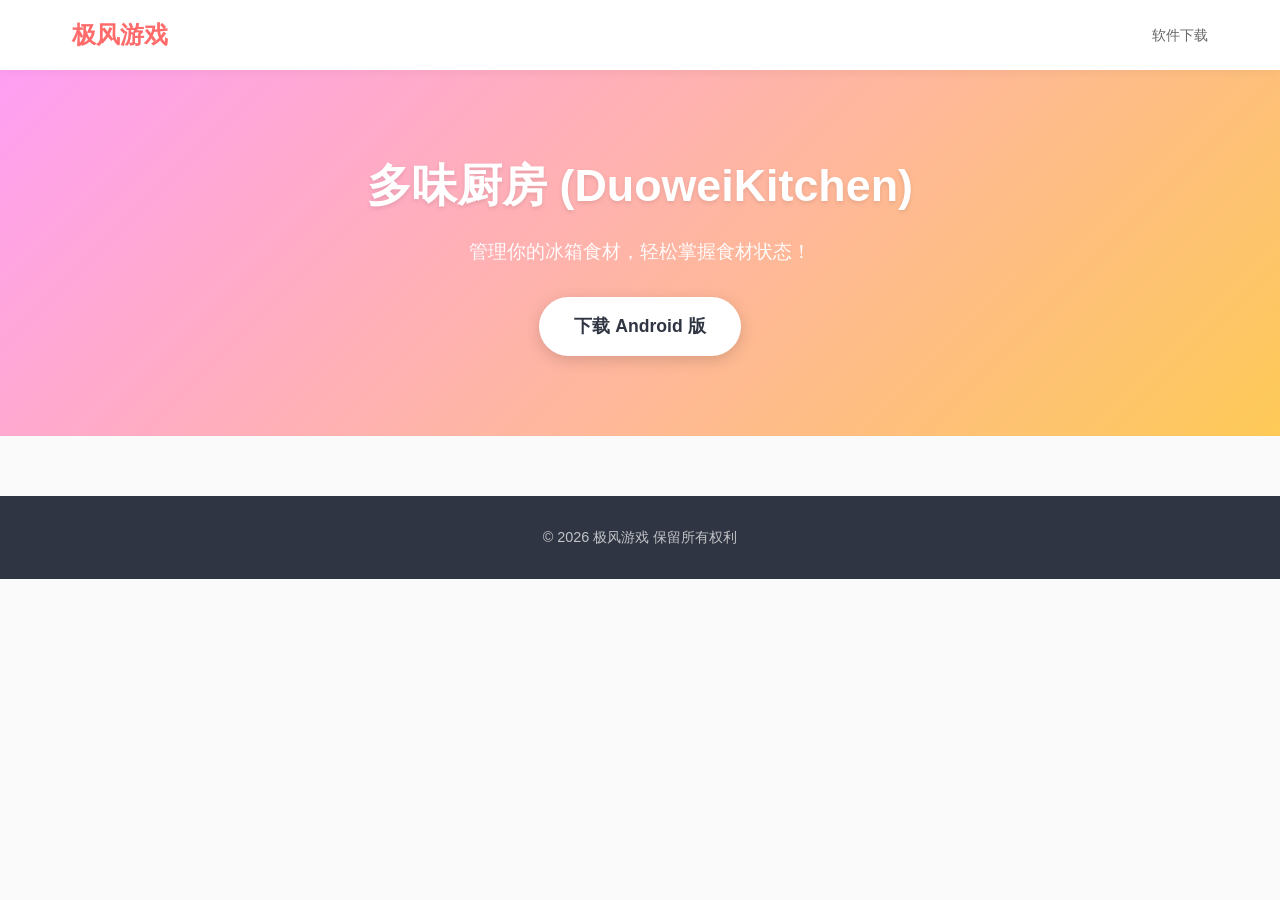
==== commit dd0a1be7: "Add files via upload" ====
--- a/index.html
+++ b/index.html
@@ -1,779 +1,200 @@
-<!DOCTYPE html>
-<html lang="zh-CN">
-<head>
-<meta charset="UTF-8" />
-<meta name="viewport" content="width=device-width, initial-scale=1.0" />
-<title>多味厨房 · 让每一份食材物尽其用</title>
-<meta name="description" content="多味厨房是一款 Android 冰箱食材管理应用：分层管理、每日临期提醒、AI 智能菜谱、小票自动识别、米家智能冰箱互联、家庭共享与云端同步。🌿 绿色健康 · 绿色食品 · 可持续生活" />
-<link rel="icon" type="image/svg+xml" href="assets/favicon.svg" />
-<link rel="stylesheet" href="assets/style.css" />
-</head>
-<body>
-
-<!-- ══════════ 启动闪屏 ══════════ -->
-<div class="splash" id="splash" aria-hidden="true">
-  <div class="splash-icon">
-    <svg viewBox="0 0 48 48" width="48" height="48" fill="none" stroke="#fff" stroke-width="4" stroke-linecap="round" stroke-linejoin="round">
-      <path fill-rule="evenodd" clip-rule="evenodd" d="M10 44H38V20.9474C38 14.9013 31.732 10 24 10C16.268 10 10 14.9013 10 20.9474V44Z"/>
-      <path d="M38 22.0437C38 21.8001 38 21.4346 38 20.9474C38 14.9013 31.732 10 24 10C16.268 10 10 14.9013 10 20.9474C10 21.4332 10 21.7975 10 22.0404L38 22.0437Z"/>
-      <path d="M4 22H44"/>
-      <path d="M21 4H27"/>
-    </svg>
-  </div>
-</div>
-
-<!-- ══════════ 滚动进度条 ══════════ -->
-<div class="scroll-progress" id="scrollProgress"></div>
-
-<!-- ══════════ 顶部导航（Android.com 风格） ══════════ -->
-<header class="nav" id="topbar">
-  <div class="nav-inner">
-    <button class="nav-burger" id="menuBtn" aria-label="打开菜单">
-      <svg viewBox="0 0 24 24" width="22" height="22" fill="currentColor"><path d="M3 6h18v2H3V6zm0 5h18v2H3v-2zm0 5h18v2H3v-2z"/></svg>
-    </button>
-    <a class="logo" href="#top">
-      <span class="logo-tile"><svg viewBox="0 0 48 48" width="24" height="24" fill="none" stroke="#fff" stroke-width="4" stroke-linecap="round" stroke-linejoin="round"><path fill-rule="evenodd" clip-rule="evenodd" d="M10 44H38V20.9474C38 14.9013 31.732 10 24 10C16.268 10 10 14.9013 10 20.9474V44Z"/><path d="M38 22.0437C38 21.8001 38 21.4346 38 20.9474C38 14.9013 31.732 10 24 10C16.268 10 10 14.9013 10 20.9474C10 21.4332 10 21.7975 10 22.0404L38 22.0437Z"/><path d="M4 22H44"/><path d="M21 4H27"/></svg></span>
-      <span>多味厨房</span>
-    </a>
-    <nav class="nav-links" aria-label="主导航">
-      <a href="#new">新功能</a>
-      <a href="#highlights">核心亮点</a>
-      <a href="#features">全部功能</a>
-      <a href="#screens">界面预览</a>
-      <a href="#changelog">更新日志</a>
-      <a href="#faq">常见问题</a>
-    </nav>
-    <a class="btn btn-dark nav-cta" href="#download">
-      下载多味厨房
-      <svg class="arr" viewBox="0 0 20 20" width="18" height="18" fill="none" stroke="currentColor" stroke-width="2" stroke-linecap="round" stroke-linejoin="round"><path d="M3 10h13M11 4.5 16.5 10 11 15.5"/></svg>
-    </a>
-  </div>
-</header>
-
-<!-- ══════════ 公告条 ══════════ -->
-<div class="banner" id="banner">
-  <p><b>多味厨房 v2.2 系列已经到来。</b>小票自动识别、米家冰箱互联（实验）全新上线。<a href="#new">立即了解</a></p>
-  <button class="banner-close" id="bannerClose" aria-label="关闭公告">
-    <svg viewBox="0 0 24 24" width="16" height="16" fill="none" stroke="currentColor" stroke-width="2" stroke-linecap="round"><path d="M6 6l12 12M18 6L6 18"/></svg>
-  </button>
-</div>
-
-<!-- ══════════ 移动端抽屉 ══════════ -->
-<div class="scrim" id="scrim"></div>
-<aside class="drawer" id="drawer" aria-label="菜单">
-  <div class="drawer-head">
-    <span class="logo-tile"><svg viewBox="0 0 48 48" width="22" height="22" fill="none" stroke="#fff" stroke-width="4" stroke-linecap="round" stroke-linejoin="round"><path fill-rule="evenodd" clip-rule="evenodd" d="M10 44H38V20.9474C38 14.9013 31.732 10 24 10C16.268 10 10 14.9013 10 20.9474V44Z"/><path d="M38 22.0437C38 21.8001 38 21.4346 38 20.9474C38 14.9013 31.732 10 24 10C16.268 10 10 14.9013 10 20.9474C10 21.4332 10 21.7975 10 22.0404L38 22.0437Z"/><path d="M4 22H44"/><path d="M21 4H27"/></svg></span>
-    <b>多味厨房</b>
-  </div>
-  <nav class="drawer-nav">
-    <a href="#new">新功能</a>
-    <a href="#highlights">核心亮点</a>
-    <a href="#features">全部功能</a>
-    <a href="#screens">界面预览</a>
-    <a href="#family">家庭共享</a>
-    <a href="#changelog">更新日志</a>
-    <a href="#download">下载</a>
-    <a href="#faq">常见问题</a>
-  </nav>
-  <a class="btn btn-dark drawer-cta" href="#download">
-    下载多味厨房
-    <svg class="arr" viewBox="0 0 20 20" width="18" height="18" fill="none" stroke="currentColor" stroke-width="2" stroke-linecap="round" stroke-linejoin="round"><path d="M3 10h13M11 4.5 16.5 10 11 15.5"/></svg>
-  </a>
-</aside>
-
-<main id="top">
-
-  <!-- ══════════ 黑色 Hero ══════════ -->
-  <section class="hero">
-    <div class="hero-inner">
-      <p class="hero-eyebrow reveal">✦ 由 GLM-4-Flash 大模型驱动</p>
-      <h1 class="reveal" data-delay="1">介绍全新的<br />多味厨房 2.2。</h1>
-      <div class="hero-cta reveal" data-delay="2">
-        <a class="btn btn-light btn-lg" href="#download">
-          立即下载
-          <svg class="arr" viewBox="0 0 20 20" width="18" height="18" fill="none" stroke="currentColor" stroke-width="2" stroke-linecap="round" stroke-linejoin="round"><path d="M10 3.5V12m0 0 3.5-3.5M10 12 6.5 8.5M4 16h12"/></svg>
-        </a>
-        <a class="btn btn-ghost btn-lg" href="#new">
-          查看新功能
-          <svg class="arr" viewBox="0 0 20 20" width="18" height="18" fill="none" stroke="currentColor" stroke-width="2" stroke-linecap="round" stroke-linejoin="round"><path d="M3 10h13M11 4.5 16.5 10 11 15.5"/></svg>
-        </a>
-      </div>
-    </div>
-    <!-- 绿色展示面板（圆角叠压过渡） -->
-    <div class="hero-stage reveal" data-delay="2">
-      <div class="stage-clip">
-        <div class="stage-circle c1"></div>
-        <div class="stage-circle c2"></div>
-      </div>
-      <div class="phone-wrap" id="phoneTilt">
-        <div class="phone">
-          <div class="phone-screen">
-            <div class="p-status"><span class="p-time">9:00</span><span class="p-icons">
-              <svg width="14" height="11" viewBox="0 0 15 12" fill="currentColor"><path d="M1 8.5h2v3H1v-3zm3.5-2.5h2v5.5h-2V6zm3.5-3h2v8.5H8V3zm3.5-3h2v11.5h-2V0z"/></svg>
-              <svg width="14" height="11" viewBox="0 0 24 24" fill="currentColor"><path d="M12 21l10-12.5A15.4 15.4 0 0 0 12 5 15.4 15.4 0 0 0 2 8.5L12 21z"/></svg>
-              <svg width="19" height="11" viewBox="0 0 26 13" fill="none"><rect x="1" y="1" width="20" height="11" rx="3" stroke="currentColor" opacity=".5"/><rect x="3" y="3" width="13" height="7" rx="1.6" fill="currentColor"/><path d="M23 4.5v4" stroke="currentColor" stroke-linecap="round" opacity=".5"/></svg>
-            </span></div>
-              <div class="p-toprow">
-                <span class="p-gridbtn"><svg width="15" height="15" viewBox="0 0 20 20" fill="currentColor"><circle cx="4" cy="4" r="1.8"/><circle cx="10" cy="4" r="1.8"/><circle cx="16" cy="4" r="1.8"/><circle cx="4" cy="10" r="1.8"/><circle cx="10" cy="10" r="1.8"/><circle cx="16" cy="10" r="1.8"/><circle cx="4" cy="16" r="1.8"/><circle cx="10" cy="16" r="1.8"/><circle cx="16" cy="16" r="1.8"/></svg></span>
-                <span class="p-search2">🔍 搜索食材</span>
-                <span class="p-sortbtn"><svg width="14" height="14" viewBox="0 0 20 20" fill="none" stroke="currentColor" stroke-width="2" stroke-linecap="round"><path d="M4 7h12M13 4l3 3-3 3M16 13H4M7 10l-3 3 3 3"/></svg></span>
-              </div>
-              <div class="p-btnrow"><span class="p-pill2"><svg viewBox="0 0 48 48" width="11" height="11" fill="none" stroke="#378F18" stroke-width="5" stroke-linecap="round" stroke-linejoin="round"><path d="M42 8V24"/><path d="M6 24L6 40"/><path d="M42 24C42 14.0589 33.9411 6 24 6C18.9145 6 14.3216 8.10896 11.0481 11.5"/><path d="M6 24C6 33.9411 14.0589 42 24 42C28.8556 42 33.2622 40.0774 36.5 36.9519"/></svg> 刷新</span><span class="p-pill2 ai"><svg viewBox="0 0 48 48" width="11" height="11" fill="none" stroke="#1B5E20" stroke-width="4" stroke-linecap="round" stroke-linejoin="round"><path fill-rule="evenodd" clip-rule="evenodd" d="M24.0002 45C27.2208 45 32.7276 40.8 32.7276 24C32.7276 7.2 27.2208 3 24.0002 3C20.7797 3 15.2729 7.48302 15.2729 24C15.2729 40.517 20.7797 45 24.0002 45Z"/><path fill-rule="evenodd" clip-rule="evenodd" d="M5.10515 35.0001C6.71545 37.8124 13.2479 40.4211 28.364 31.6211C43.48 22.8211 44.5057 15.8124 42.8954 13.0001C41.2851 10.1878 34.4981 7.72728 19.6367 16.3791C4.77521 25.0308 3.49489 32.1878 5.10515 35.0001Z"/><path fill-rule="evenodd" clip-rule="evenodd" d="M5.10506 13.0001C3.4948 15.8124 4.52046 22.8211 19.6366 31.6211C34.7527 40.4211 41.285 37.8124 42.8953 35.0001C44.5056 32.1878 43.2253 25.0308 28.3638 16.3791C13.5024 7.72728 6.71537 10.1878 5.10506 13.0001Z"/></svg> AI 推荐</span></div>
-              <div class="p-warn">
-                <b><svg viewBox="0 0 48 48" width="11" height="11" fill="none" stroke="#D32F2F" stroke-width="5" stroke-linecap="round" stroke-linejoin="round"><path d="M10 38V18C10 10.268 16.268 4 24 4C31.732 4 38 10.268 38 18V38M4 38H44"/><path d="M24 44C26.7614 44 29 41.7614 29 39V38H19V39C19 41.7614 21.2386 44 24 44Z"/></svg> 食材预警（2 个已过期，1 个即将过期）</b>
-                <div class="p-warchips">
-                  <span class="pw-chip bad"><i>🥩</i><div>猪前排<em>已过期</em></div></span>
-                  <span class="pw-chip bad"><i>🍖</i><div>猪蹄×2<em>已过期</em></div></span>
-                  <span class="pw-chip soon"><i>🥛</i><div>鲜牛奶<em>即将过期</em></div></span>
-                </div>
-              </div>
-              <div class="p-mijia"><span><img src="assets/ui/fridge.png" class="ic-b" width="12" height="12" alt="">未连接米家冰箱 (设定: --℃)</span><em>速冷: 关</em></div>
-              <div class="p-zone-t">💡 冷藏室 <span>(Refrigeration)</span></div>
-              <div class="p-layer"><b>第 1 层</b>
-                <div class="p-lchips">
-                  <span class="pw-chip bad sm"><i>🥩</i><div>猪前排<em>已过期</em></div></span>
-                  <span class="pw-chip ok sm"><i>🍗</i><div>鸡里脊<em>保质期内</em></div></span>
-                </div>
-              </div>
-              <div class="p-layer"><b>第 2 层</b><i class="p-empty">（空）</i></div>
-              <div class="p-layer"><b>第 3 层</b><i class="p-empty">（空）</i></div>
-              <div class="p-sidefabs"><span class="p-sfab"><img src="assets/ui/scan.png" width="17" height="17" alt=""></span><span class="p-fab2">＋</span></div>
-              <div class="p-navbar">
-                <span class="p-nav-item active"><i><img src="assets/ui/fridge.png" class="navic" alt=""></i>冰箱</span>
-                <span class="p-nav-item"><i><img src="assets/ui/more.png" class="navic" alt=""></i>其他</span>
-                <span class="p-nav-item"><i><img src="assets/ui/category.png" class="navic" alt=""></i>分类</span>
-                <span class="p-nav-item"><i>📖</i>食谱</span>
-              </div>
-              <div class="p-hole"></div>
-          </div>
-        </div>
-        <div class="stage-card s1"><b><svg viewBox="0 0 48 48" width="14" height="14" fill="none" stroke="#D93025" stroke-width="4.5" stroke-linecap="round" stroke-linejoin="round"><path d="M10 38V18C10 10.268 16.268 4 24 4C31.732 4 38 10.268 38 18V38M4 38H44"/><path d="M24 44C26.7614 44 29 41.7614 29 39V38H19V39C19 41.7614 21.2386 44 24 44Z"/></svg> 食材预警</b><i>7 个已过期，1 个即将过期，快清理冰箱吧</i></div>
-        <div class="stage-card s2"><b><svg viewBox="0 0 48 48" width="14" height="14" fill="none" stroke="#2E7D32" stroke-width="4" stroke-linecap="round" stroke-linejoin="round"><path fill-rule="evenodd" clip-rule="evenodd" d="M24.0002 45C27.2208 45 32.7276 40.8 32.7276 24C32.7276 7.2 27.2208 3 24.0002 3C20.7797 3 15.2729 7.48302 15.2729 24C15.2729 40.517 20.7797 45 24.0002 45Z"/><path fill-rule="evenodd" clip-rule="evenodd" d="M5.10515 35.0001C6.71545 37.8124 13.2479 40.4211 28.364 31.6211C43.48 22.8211 44.5057 15.8124 42.8954 13.0001C41.2851 10.1878 34.4981 7.72728 19.6367 16.3791C4.77521 25.0308 3.49489 32.1878 5.10515 35.0001Z"/><path fill-rule="evenodd" clip-rule="evenodd" d="M5.10506 13.0001C3.4948 15.8124 4.52046 22.8211 19.6366 31.6211C34.7527 40.4211 41.285 37.8124 42.8953 35.0001C44.5056 32.1878 43.2253 25.0308 28.3638 16.3791C13.5024 7.72728 6.71537 10.1878 5.10506 13.0001Z"/></svg> AI 推荐</b><i>牛腩今天到期，试试「番茄炖牛腩」</i></div>
-        <div class="stage-card s3"><b><svg viewBox="0 0 48 48" width="14" height="14" fill="none" stroke="#378F18" stroke-width="4.5" stroke-linecap="round" stroke-linejoin="round"><rect x="9" y="8" width="30" height="36" rx="2"/><path d="M18 4V10"/><path d="M30 4V10"/><path d="M16 19L32 19"/><path d="M16 27L28 27"/><path d="M16 35H24"/></svg> 小票识别完成</b><i>已确认导入 6 项食材</i></div>
-      </div>
-    </div>
-  </section>
-
-  <!-- ══════════ 新功能（浅蓝卡片） ══════════ -->
-  <section class="section" id="new">
-    <div class="container">
-      <h2 class="reveal">介绍多味厨房的新功能。</h2>
-      <div class="center-cta reveal" data-delay="1">
-        <a class="btn btn-dark" href="#features">
-          查看全部功能
-          <svg class="arr" viewBox="0 0 20 20" width="18" height="18" fill="none" stroke="currentColor" stroke-width="2" stroke-linecap="round" stroke-linejoin="round"><path d="M3 10h13M11 4.5 16.5 10 11 15.5"/></svg>
-        </a>
-      </div>
-      <div class="cards-3">
-        <article class="card card-blue reveal" data-delay="0">
-          <p class="card-label">小票自动识别</p>
-          <h3>拍一张小票，食材<br />全部自动入库。</h3>
-          <a class="btn btn-outline" href="#highlight-receipt">
-            看看怎么做到的
-            <svg class="arr" viewBox="0 0 20 20" width="18" height="18" fill="none" stroke="currentColor" stroke-width="2" stroke-linecap="round" stroke-linejoin="round"><path d="M3 10h13M11 4.5 16.5 10 11 15.5"/></svg>
-          </a>
-          <div class="card-visual">
-            <div class="v-receipt">
-              <div class="vr-head">🌿 新鲜时刻超市</div>
-              <div class="vr-item"><span>🍓 草莓</span><em>¥12.9</em></div>
-              <div class="vr-item"><span>🥛 鲜牛奶</span><em>¥8.5</em></div>
-              <div class="vr-item"><span>🥩 牛腩</span><em>¥39.8</em></div>
-              <div class="vr-done">✓ AI 已识别 6 项 · 勾选后批量入库</div>
-            </div>
-          </div>
-        </article>
-        <article class="card card-blue reveal" data-delay="1">
-          <p class="card-label">AI 智能菜谱</p>
-          <h3>今晚吃什么？<br />AI 看一眼你的冰箱。</h3>
-          <a class="btn btn-outline" href="#highlight-ai">
-            了解 AI 菜谱
-            <svg class="arr" viewBox="0 0 20 20" width="18" height="18" fill="none" stroke="currentColor" stroke-width="2" stroke-linecap="round" stroke-linejoin="round"><path d="M3 10h13M11 4.5 16.5 10 11 15.5"/></svg>
-          </a>
-          <div class="card-visual">
-            <div class="v-chat">
-              <div class="vc-user">冰箱里有番茄、牛腩和土豆…今晚吃什么？</div>
-              <div class="vc-ai"><span class="vc-ava">🤖</span>推荐「番茄炖牛腩」——牛腩今天到期，正好优先消耗！<span class="vc-caret"></span></div>
-            </div>
-          </div>
-        </article>
-        <article class="card card-blue reveal" data-delay="2">
-          <p class="card-label">米家冰箱互联 <i class="lab-badge">实验</i></p>
-          <h3>冰箱温度，<br />在手机上随手调。</h3>
-          <a class="btn btn-outline" href="#highlight-mijia">
-            查看米家功能
-            <svg class="arr" viewBox="0 0 20 20" width="18" height="18" fill="none" stroke="currentColor" stroke-width="2" stroke-linecap="round" stroke-linejoin="round"><path d="M3 10h13M11 4.5 16.5 10 11 15.5"/></svg>
-          </a>
-          <div class="card-visual">
-            <div class="v-dial">
-              <svg viewBox="0 0 120 120"><circle class="vd-bg" cx="60" cy="60" r="52"/><circle class="vd-fg" cx="60" cy="60" r="52"/></svg>
-              <div class="vd-center"><b>4℃</b><i>冷藏设定</i></div>
-            </div>
-          </div>
-        </article>
-      </div>
-    </div>
-  </section>
-
-  <!-- ══════════ 数据带 ══════════ -->
-  <section class="stats">
-    <div class="container stats-grid">
-      <div class="stat reveal" data-delay="0"><b><span data-count="6">0</span></b><i>级搁架自由定义</i></div>
-      <div class="stat reveal" data-delay="1"><b><span data-count="3">0</span></b><i>种首页视图切换</i></div>
-      <div class="stat reveal" data-delay="2"><b><span data-count="2">0</span></b><i>种界面语言</i></div>
-      <div class="stat reveal" data-delay="3"><b><span data-count="36">0</span></b><i>个版本持续迭代</i></div>
-    </div>
-  </section>
-
-  <!-- ══════════ 跑马灯标签 ══════════ -->
-  <div class="marquee" aria-hidden="true">
-    <div class="marquee-track">
-      <span>#保质期管理</span><span>#速冷速冻</span><span>#多味贴士</span><span>#新闻中心</span><span>#历史删除日志</span><span>#食材占比仪表盘</span><span>#花费明细</span><span>#预览体验计划</span><span>#GLM-4-Flash</span><span>#米家智能冰箱</span><span>#一物一码</span><span>#家庭共享</span>
-      <span>#保质期管理</span><span>#速冷速冻</span><span>#多味贴士</span><span>#新闻中心</span><span>#历史删除日志</span><span>#食材占比仪表盘</span><span>#花费明细</span><span>#预览体验计划</span><span>#GLM-4-Flash</span><span>#米家智能冰箱</span><span>#一物一码</span><span>#家庭共享</span>
-    </div>
-  </div>
-
-  <!-- ══════════ 核心亮点（交互演示） ══════════ -->
-  <section class="section" id="highlights">
-    <div class="container">
-      <h2 class="reveal">核心亮点，<br />都为真实的下厨场景设计。</h2>
-
-      <!-- A. 分层管理 -->
-      <div class="split reveal" id="highlight-fridge">
-        <div class="split-copy">
-          <h3>🧊 冰箱分层 · 食材各就各位</h3>
-          <p>按你家冰箱的真实结构，自定义冷藏室、冷冻室的搁架与门架层数，还能添加抽屉、橱柜等「其他位置」存放容器。三种首页视图随心切换：明细列表信息最全，缩略图网格一眼看清，3D 冰箱视图沉浸感拉满。</p>
-          <div class="seg" id="fridgeSeg" role="tablist">
-            <button class="seg-btn active" data-view="cooling" role="tab" aria-selected="true">💡 冷藏室</button>
-            <button class="seg-btn" data-view="freezer" role="tab" aria-selected="false">❄️ 冷冻室</button>
-          </div>
-          <ul class="dot-list">
-            <li>搁架 / 门架层数自由定义，冷藏通常 2~8℃、冷冻 -15~-24℃</li>
-            <li>数量按克自动扣减消耗，保质期、入库时间、价格全记录</li>
-            <li>📷 拍照记录食材，扫描绑定一物一码二维码，扫码即可查询</li>
-          </ul>
-        </div>
-        <div class="split-visual">
-          <div class="fridge-demo" id="fridgeDemo">
-            <div class="fridge-cab">
-              <div class="fridge-door-bar"><span>💡 冷藏室 · 第 1-3 层</span><b class="fd-temp" id="fdTemp">4℃</b></div>
-              <div class="shelf" data-zone="cooling">
-                <div class="shelf-item pop"><span>🥬</span>生菜<i class="tag ok">5 天</i></div>
-                <div class="shelf-item pop"><span>🍅</span>番茄<i class="tag ok">6 天</i></div>
-                <div class="shelf-item pop"><span>🥛</span>鲜牛奶<i class="tag warn">1 天</i></div>
-              </div>
-              <div class="shelf" data-zone="cooling">
-                <div class="shelf-item pop"><span>🍓</span>草莓<i class="tag warn">2 天</i></div>
-                <div class="shelf-item pop"><span>🧀</span>芝士片<i class="tag ok">12 天</i></div>
-              </div>
-              <div class="shelf" data-zone="cooling">
-                <div class="shelf-item pop"><span>🥩</span>牛腩<i class="tag danger">今天</i></div>
-                <div class="shelf-item pop"><span>🥚</span>鸡蛋<i class="tag ok">14 天</i></div>
-                <div class="shelf-item pop"><span>🥕</span>胡萝卜<i class="tag ok">9 天</i></div>
-              </div>
-              <div class="shelf hidden" data-zone="freezer">
-                <div class="shelf-item pop"><span>🥟</span>速冻水饺<i class="tag ok">60 天</i></div>
-                <div class="shelf-item pop"><span>🍦</span>冰淇淋<i class="tag ok">30 天</i></div>
-                <div class="shelf-item pop"><span>🥩</span>冻牛排<i class="tag ok">45 天</i></div>
-              </div>
-              <div class="shelf hidden" data-zone="freezer">
-                <div class="shelf-item pop"><span>🫐</span>冷冻蓝莓<i class="tag ok">90 天</i></div>
-                <div class="shelf-item pop"><span>🧊</span>冰块<i class="tag ok">—</i></div>
-              </div>
-            </div>
-          </div>
-        </div>
-      </div>
-
-      <!-- B. AI 菜谱 -->
-      <div class="split reverse reveal" id="highlight-ai">
-        <div class="split-copy">
-          <h3>🤖 AI 智能菜谱 · 缺啥吃啥</h3>
-          <p>由 GLM-4-Flash 大模型流式生成，几秒内看到第一个字。可以根据冰箱现有食材推荐「缺啥吃啥」，也可以按菜名直接生成；生成的菜谱会自动存入菜谱库，还能通过对话继续修改——改过的版本会一直记住。</p>
-          <ul class="dot-list">
-            <li>流式输出，边生成边显示（首字约 1-3 秒）</li>
-            <li>菜谱自动入库，与本机菜谱合并成一个食谱页</li>
-            <li>支持对话式修改菜谱，修改记录持久保存</li>
-          </ul>
-        </div>
-        <div class="split-visual">
-          <div class="ai-demo">
-            <div class="ai-chat">
-              <div class="bubble user">冰箱里还有番茄、牛腩和土豆…今晚吃什么？🤔</div>
-              <div class="bubble ai"><span class="ai-ava"><svg viewBox="0 0 48 48" width="17" height="17" fill="none" stroke="#2E7D32" stroke-width="4" stroke-linecap="round" stroke-linejoin="round"><path fill-rule="evenodd" clip-rule="evenodd" d="M24.0002 45C27.2208 45 32.7276 40.8 32.7276 24C32.7276 7.2 27.2208 3 24.0002 3C20.7797 3 15.2729 7.48302 15.2729 24C15.2729 40.517 20.7797 45 24.0002 45Z"/><path fill-rule="evenodd" clip-rule="evenodd" d="M5.10515 35.0001C6.71545 37.8124 13.2479 40.4211 28.364 31.6211C43.48 22.8211 44.5057 15.8124 42.8954 13.0001C41.2851 10.1878 34.4981 7.72728 19.6367 16.3791C4.77521 25.0308 3.49489 32.1878 5.10515 35.0001Z"/><path fill-rule="evenodd" clip-rule="evenodd" d="M5.10506 13.0001C3.4948 15.8124 4.52046 22.8211 19.6366 31.6211C34.7527 40.4211 41.285 37.8124 42.8953 35.0001C44.5056 32.1878 43.2253 25.0308 28.3638 16.3791C13.5024 7.72728 6.71537 10.1878 5.10506 13.0001Z"/></svg></span><span id="aiText" class="typing"></span><span class="caret"></span></div>
-            </div>
-            <div class="ai-chips"><span class="p-chip">🍅 番茄 ×3</span><span class="p-chip">🥩 牛腩 500g</span><span class="p-chip">🥔 土豆 ×2</span></div>
-          </div>
-        </div>
-      </div>
-
-      <!-- C. 小票识别 -->
-      <div class="split reveal" id="highlight-receipt">
-        <div class="split-copy">
-          <h3>🧾 小票识别 · 拍一下，全入库</h3>
-          <p>买菜回家懒得逐个录入？拍一张购物小票，AI 自动识别每种食材的名称、克数和价格，勾选确认后批量入库。入库后可以在食材详情页补全保质期。</p>
-          <ul class="dot-list">
-            <li>AI 提取品名 / 克数 / 价格，勾选确认后导入</li>
-            <li>🏷️ 食材类别自动识别，入库更省心</li>
-            <li>配合一物一码，扫码即可查询食材详情</li>
-          </ul>
-          <button class="btn btn-outline" id="replayScan">
-            重播识别过程
-            <svg class="arr" viewBox="0 0 20 20" width="18" height="18" fill="none" stroke="currentColor" stroke-width="2" stroke-linecap="round" stroke-linejoin="round"><path d="M3 10h13M11 4.5 16.5 10 11 15.5"/></svg>
-          </button>
-        </div>
-        <div class="split-visual">
-          <div class="receipt" id="receiptDemo">
-            <div class="receipt-head">🌿 新鲜时刻超市</div>
-            <div class="receipt-meta">2026-11-01 16:21 · 收银员 08</div>
-            <div class="scanline"></div>
-            <div class="r-item" style="--i:0"><span>🍓 草莓</span><em>250g</em><em>¥12.9</em></div>
-            <div class="r-item" style="--i:1"><span>🥛 鲜牛奶</span><em>980ml</em><em>¥8.5</em></div>
-            <div class="r-item" style="--i:2"><span>🥩 牛腩</span><em>500g</em><em>¥39.8</em></div>
-            <div class="r-item" style="--i:3"><span>🍅 番茄</span><em>600g</em><em>¥6.7</em></div>
-            <div class="r-item" style="--i:4"><span>🥬 生菜</span><em>300g</em><em>¥3.2</em></div>
-            <div class="r-item" style="--i:5"><span>🧀 芝士片</span><em>120g</em><em>¥9.9</em></div>
-            <div class="r-total">合计 <b>¥81.00</b></div>
-            <div class="r-done"><span class="done-ico">✓</span> AI 已识别 6 项食材 · 勾选确认后批量入库</div>
-          </div>
-        </div>
-      </div>
-
-      <!-- D. 米家互联 -->
-      <div class="split reverse reveal" id="highlight-mijia">
-        <div class="split-copy">
-          <h3>🔗 米家智能冰箱 · 温度随手调</h3>
-          <p>通过小米官方网页安全登录（支持图形验证码、两步验证与短信扫码）同步米家设备列表，即可在应用内远程设定冷藏、冷冻温度，开关速冷、速冻模式。回家前调好温度，食材即刻进入最佳状态。</p>
-          <ul class="dot-list">
-            <li>冷藏通常 2~8℃、冷冻 -15~-24℃，随手设定</li>
-            <li>速冷 / 速冻模式一键开关（不同型号支持的指令略有差异）</li>
-            <li>实验功能，将持续优化适配更多型号</li>
-          </ul>
-        </div>
-        <div class="split-visual">
-          <div class="mijia-demo">
-            <div class="dial-card">
-              <div class="dial" id="dial">
-                <svg viewBox="0 0 120 120">
-                  <circle class="dial-bg" cx="60" cy="60" r="52"/>
-                  <circle class="dial-fg" id="dialFg" cx="60" cy="60" r="52"/>
-                </svg>
-                <div class="dial-center"><b id="dialTemp">4℃</b><i id="dialZone">冷藏室设定</i></div>
-              </div>
-              <div class="seg sm" id="dialSeg">
-                <button class="seg-btn active" data-temp="4" data-zone="冷藏室设定" data-cool="1">💡 冷藏</button>
-                <button class="seg-btn" data-temp="-18" data-zone="冷冻室设定" data-cool="0">❄️ 冷冻</button>
-              </div>
-              <div class="switch-row"><span>💨 速冷模式</span><button class="m3-switch" id="swCool" aria-label="切换速冷模式"><span class="knob"></span></button></div>
-              <div class="switch-row"><span>❄️ 速冻模式</span><button class="m3-switch" id="swFreeze" aria-label="切换速冻模式"><span class="knob"></span></button></div>
-            </div>
-            <div class="mijia-note">实验功能 · 需在「设置 → 智能硬件设备」中登录小米账号</div>
-          </div>
-        </div>
-      </div>
-    </div>
-  </section>
-
-  <!-- ══════════ AI 板块 ══════════ -->
-  <section class="section" id="ai">
-    <div class="container">
-      <h2 class="reveal">多味厨房 <span class="green-text">里的智能。</span></h2>
-      <div class="center-cta reveal" data-delay="1">
-        <a class="btn btn-dark" href="#highlight-ai">
-          体验智能的力量
-          <svg class="arr" viewBox="0 0 20 20" width="18" height="18" fill="none" stroke="currentColor" stroke-width="2" stroke-linecap="round" stroke-linejoin="round"><path d="M3 10h13M11 4.5 16.5 10 11 15.5"/></svg>
-        </a>
-      </div>
-      <div class="cards-3">
-        <article class="card card-gray reveal" data-delay="0">
-          <p class="card-label">GLM-4-Flash 驱动</p>
-          <h3>你的 AI 菜谱助手。</h3>
-          <div class="card-visual tall">
-            <div class="v-mini-phone vr">
-              <div class="vr-title">🥘 食谱库 (Recipes)</div>
-              <div class="vr-sub">共 25 道菜 · 当前可立即烹饪 0 道</div>
-              <div class="vr-chips"><span class="on">全部</span><span>家常菜</span><span>硬菜</span><span>素菜</span></div>
-              <div class="vr-card">
-                <div class="vr-photo">🍅🍳</div>
-                <div class="vr-line1"><b>番茄炒蛋</b><span class="vr-badge">缺 3 种</span></div>
-                <div class="vr-meta">⏱ 10分钟 · 难度 简单 · 2人份</div>
-                <div class="vr-miss">🛒 还缺：番茄、鸡蛋、小葱</div>
-              </div>
-              <div class="vr-card">
-                <div class="vr-photo">🥬🥩</div>
-                <div class="vr-line1"><b>青椒肉丝</b><span class="vr-badge">缺 2 种</span></div>
-                <div class="vr-meta">⏱ 15分钟 · 难度 简单 · 2人份</div>
-              </div>
-            </div>
-          </div>
-        </article>
-        <article class="card card-gray reveal" data-delay="1">
-          <p class="card-label">智能识别</p>
-          <h3>小票、类别、二维码，一眼识别。</h3>
-          <div class="card-visual tall">
-            <div class="v-tags">
-              <span class="v-tag">🧾 小票 → 6 项食材</span>
-              <span class="v-tag">🏷️ 自动识别类别：水果</span>
-              <span class="v-tag">📷 一物一码 · 扫码查询</span>
-            </div>
-          </div>
-        </article>
-        <article class="card card-gray reveal" data-delay="2">
-          <p class="card-label">贴心提醒</p>
-          <h3>每天 9:00，临期食材提前知道。</h3>
-          <div class="card-visual tall">
-            <div class="v-notif">
-              <div class="vn-app"><svg width="14" height="14" viewBox="0 0 24 24" fill="none" stroke="currentColor" stroke-width="1.9"><rect x="6.5" y="7.5" width="11" height="11" rx="1.6"/><path d="M8.2 7.5C8.2 4.8 9.9 3.2 12 3.2s3.8 1.6 3.8 4.3"/><path d="M4 9.5h16"/></svg>多味厨房 · 食材过期提醒</div>
-              <b>食材即将过期</b>
-              <i>冰箱里有 3 项食材即将过期（共 42 项），快看看该吃什么吧</i>
-            </div>
-          </div>
-        </article>
-      </div>
-    </div>
-  </section>
-
-  <!-- ══════════ 全部功能 ══════════ -->
-  <section class="section" id="features">
-    <div class="container">
-      <h2 class="reveal">充分利用多味厨房。</h2>
-      <div class="center-cta reveal" data-delay="1">
-        <a class="btn btn-dark" href="#download">
-          免费下载
-          <svg class="arr" viewBox="0 0 20 20" width="18" height="18" fill="none" stroke="currentColor" stroke-width="2" stroke-linecap="round" stroke-linejoin="round"><path d="M3 10h13M11 4.5 16.5 10 11 15.5"/></svg>
-        </a>
-      </div>
-      <div class="feature-grid">
-        <article class="fcard reveal" data-delay="0"><div class="f-top"><span class="f-ico"><svg viewBox="0 0 48 48" width="26" height="26" fill="none" stroke="#fff" stroke-width="4" stroke-linecap="round" stroke-linejoin="round"><path d="M4 11.9143L24 19L44 11.9143L24 5L4 11.9143Z"/><path d="M4 20L24 27L44 20"/><path d="M4 28L24 35L44 28"/><path d="M4 36L24 43L44 36"/></svg></span><span class="f-badge">新功能</span></div><h4>冰箱分层管理</h4><p>冷藏 / 冷冻（含门架）分层自定义，还可添加抽屉、橱柜等「其他位置」存放容器。</p></article>
-        <article class="fcard reveal" data-delay="1"><div class="f-top"><span class="f-ico"><svg viewBox="0 0 48 48" width="26" height="26" fill="none" stroke="#fff" stroke-width="4" stroke-linecap="round" stroke-linejoin="round"><path fill-rule="evenodd" clip-rule="evenodd" d="M24.0002 45C27.2208 45 32.7276 40.8 32.7276 24C32.7276 7.2 27.2208 3 24.0002 3C20.7797 3 15.2729 7.48302 15.2729 24C15.2729 40.517 20.7797 45 24.0002 45Z"/><path fill-rule="evenodd" clip-rule="evenodd" d="M5.10515 35.0001C6.71545 37.8124 13.2479 40.4211 28.364 31.6211C43.48 22.8211 44.5057 15.8124 42.8954 13.0001C41.2851 10.1878 34.4981 7.72728 19.6367 16.3791C4.77521 25.0308 3.49489 32.1878 5.10515 35.0001Z"/><path fill-rule="evenodd" clip-rule="evenodd" d="M5.10506 13.0001C3.4948 15.8124 4.52046 22.8211 19.6366 31.6211C34.7527 40.4211 41.285 37.8124 42.8953 35.0001C44.5056 32.1878 43.2253 25.0308 28.3638 16.3791C13.5024 7.72728 6.71537 10.1878 5.10506 13.0001Z"/></svg></span></div><h4>AI 智能菜谱</h4><p>GLM-4-Flash 流式生成，菜谱自动入库，支持对话式修改并记住你的口味。</p></article>
-        <article class="fcard reveal" data-delay="2"><div class="f-top"><span class="f-ico"><svg viewBox="0 0 48 48" width="26" height="26" fill="none" stroke="#fff" stroke-width="4" stroke-linecap="round" stroke-linejoin="round"><rect x="9" y="8" width="30" height="36" rx="2"/><path d="M18 4V10"/><path d="M30 4V10"/><path d="M16 19L32 19"/><path d="M16 27L28 27"/><path d="M16 35H24"/></svg></span><span class="f-badge">新功能</span></div><h4>小票自动识别</h4><p>拍摄购物小票，AI 提取品名、克数与价格，勾选确认后批量入库。</p></article>
-        <article class="fcard reveal" data-delay="3"><div class="f-top"><span class="f-ico"><svg viewBox="0 0 48 48" width="26" height="26" fill="none" stroke="#fff" stroke-width="4" stroke-linecap="round" stroke-linejoin="round"><path d="M10 38V18C10 10.268 16.268 4 24 4C31.732 4 38 10.268 38 18V38M4 38H44"/><path d="M24 44C26.7614 44 29 41.7614 29 39V38H19V39C19 41.7614 21.2386 44 24 44Z"/></svg></span></div><h4>临期智能提醒</h4><p>每天 9:00 推送即将过期的食材，仅在有临期时提醒，避免重复打扰。</p></article>
-        <article class="fcard reveal" data-delay="4"><div class="f-top"><span class="f-ico alt">🔗</span><span class="f-badge">实验</span></div><h4>米家冰箱互联</h4><p>小米官方网页安全登录，远程设定冷藏 / 冷冻温度与速冷、速冻模式。</p></article>
-        <article class="fcard reveal" data-delay="5"><div class="f-top"><span class="f-ico"><svg viewBox="0 0 48 48" width="26" height="26" fill="none" stroke="#fff" stroke-width="4" stroke-linecap="round" stroke-linejoin="round"><path d="M35 16C37.7614 16 40 13.7614 40 11C40 8.23858 37.7614 6 35 6C32.2386 6 30 8.23858 30 11C30 13.7614 32.2386 16 35 16Z"/><path d="M13 29C15.7614 29 18 26.7614 18 24C18 21.2386 15.7614 19 13 19C10.2386 19 8 21.2386 8 24C8 26.7614 10.2386 29 13 29Z"/><path d="M30.0004 13.5745L17.3393 21.2454"/><path d="M17.3385 26.5639L30.6789 34.4469"/><path d="M35 32C37.7614 32 40 34.2386 40 37C40 39.7614 37.7614 42 35 42C32.2386 42 30 39.7614 30 37C30 34.2386 32.2386 32 35 32Z"/></svg></span></div><h4>家庭共享</h4><p>多味共享码（邀请码）邀请家人，权限管理，多厨房随心切换。</p></article>
-        <article class="fcard reveal" data-delay="0"><div class="f-top"><span class="f-ico"><svg viewBox="0 0 48 48" width="26" height="26" fill="none" stroke="#fff" stroke-width="4" stroke-linecap="round" stroke-linejoin="round"><path d="M42 8V24"/><path d="M6 24L6 40"/><path d="M42 24C42 14.0589 33.9411 6 24 6C18.9145 6 14.3216 8.10896 11.0481 11.5"/><path d="M6 24C6 33.9411 14.0589 42 24 42C28.8556 42 33.2622 40.0774 36.5 36.9519"/></svg></span></div><h4>云端实时同步</h4><p>登录 Supabase 账号后多设备数据实时一致，换机不丢一盒食材。</p></article>
-        <article class="fcard reveal" data-delay="1"><div class="f-top"><span class="f-ico alt">📊</span></div><h4>花费统计</h4><p>库存总花费、本月入库、临期风险金额与分类花费明细，一目了然。</p></article>
-        <article class="fcard reveal" data-delay="2"><div class="f-top"><span class="f-ico"><svg viewBox="0 0 48 48" width="26" height="26" fill="none" stroke="#fff" stroke-width="4" stroke-linejoin="round"><rect x="6" y="6" width="36" height="36" rx="3"/><rect x="13" y="13" width="8" height="8"/><rect x="27" y="13" width="8" height="8"/><rect x="13" y="27" width="8" height="8"/><rect x="27" y="27" width="8" height="8"/></svg></span></div><h4>3D 冰箱视图</h4><p>沉浸式 3D 冰箱造型分层查看食材，配合明细列表、缩略图网格三种首页视图。</p></article>
-        <article class="fcard reveal" data-delay="3"><div class="f-top"><span class="f-ico"><img src="assets/ui/scan.png" width="26" height="26" alt=""></span></div><h4>一物一码</h4><p>拍照记录食材、扫描绑定专属二维码，扫码即可查询食材详情。</p></article>
-        <article class="fcard reveal" data-delay="4"><div class="f-top"><span class="f-ico alt">📈</span></div><h4>食材占比仪表盘</h4><p>实时食材占比与历史删除日志，库存变化随时回看。</p></article>
-        <article class="fcard reveal" data-delay="5"><div class="f-top"><span class="f-ico"><svg viewBox="0 0 48 48" width="26" height="26" fill="none" stroke="#fff" stroke-width="4" stroke-linecap="round"><path d="M24 44.0002C35.0457 44.0002 44 35.0459 44 24.0002C44 12.9545 35.0457 4.00024 24 4.00024C12.9543 4.00024 4 12.9545 4 24.0002C4 35.0459 12.9543 44.0002 24 44.0002Z"/><path d="M6 30.9856C8.63192 32.041 10.5266 32.041 11.6839 30.9856C13.4199 29.4025 11.9219 24.5978 14.3532 23.2727C16.7844 21.9476 20.4886 27.8214 23.9508 25.8887C27.4129 23.9559 23.6246 18.8023 26.0272 16.713C28.4298 14.6237 31.554 16.98 32.1001 13.4865C32.6462 9.99304 29.5521 11.5082 28.9584 8.20693C28.5625 6.00611 28.5625 4.84884 28.9584 4.73511"/><path d="M29.0209 43.3505C27.1468 41.4325 26.4721 39.6497 26.9969 38.0019C27.7841 35.5303 29.0826 35.6764 29.6488 34.1482C30.2149 32.6199 28.6156 30.4433 32.1643 28.5826C34.5301 27.3421 37.783 28.7794 41.9228 32.8944"/></svg></span></div><h4>深色模式 & 双语</h4><p>夜间护眼深色主题，简体中文 / English 随系统切换，资讯与贴士常更新。</p></article>
-      </div>
-    </div>
-  </section>
-
-  <!-- ══════════ 充分利用（拱形视觉卡） ══════════ -->
-  <section class="section" id="family">
-    <div class="container">
-      <h2 class="reveal">让全家人，<br />共用同一台冰箱。</h2>
-      <div class="cards-3 arch-cards">
-        <article class="card card-gray arch reveal" data-delay="0">
-          <div class="card-visual arch-v">
-            <div class="duo-tile"><svg viewBox="0 0 48 48" width="34" height="34" fill="none" stroke="#fff" stroke-width="4" stroke-linecap="round" stroke-linejoin="round"><path d="M35 16C37.7614 16 40 13.7614 40 11C40 8.23858 37.7614 6 35 6C32.2386 6 30 8.23858 30 11C30 13.7614 32.2386 16 35 16Z"/><path d="M13 29C15.7614 29 18 26.7614 18 24C18 21.2386 15.7614 19 13 19C10.2386 19 8 21.2386 8 24C8 26.7614 10.2386 29 13 29Z"/><path d="M30.0004 13.5745L17.3393 21.2454"/><path d="M17.3385 26.5639L30.6789 34.4469"/><path d="M35 32C37.7614 32 40 34.2386 40 37C40 39.7614 37.7614 42 35 42C32.2386 42 30 39.7614 30 37C30 34.2386 32.2386 32 35 32Z"/></svg></div>
-            <div class="avatars"><span>🧑</span><span>👩</span><span>👶</span><span class="more">+2</span></div>
-          </div>
-          <h3>家庭共享</h3>
-          <p>注册时输入多味共享码即可加入同一间厨房；留空则自动新建。创建者可随时重新生成邀请码。</p>
-          <a class="btn btn-outline" href="#faq">了解共享
-            <svg class="arr" viewBox="0 0 20 20" width="18" height="18" fill="none" stroke="currentColor" stroke-width="2" stroke-linecap="round" stroke-linejoin="round"><path d="M3 10h13M11 4.5 16.5 10 11 15.5"/></svg>
-          </a>
-        </article>
-        <article class="card card-gray arch reveal" data-delay="1">
-          <div class="card-visual arch-v">
-            <div class="duo-tile"><svg viewBox="0 0 48 48" width="34" height="34" fill="none" stroke="#fff" stroke-width="4" stroke-linecap="round" stroke-linejoin="round"><path d="M42 8V24"/><path d="M6 24L6 40"/><path d="M42 24C42 14.0589 33.9411 6 24 6C18.9145 6 14.3216 8.10896 11.0481 11.5"/><path d="M6 24C6 33.9411 14.0589 42 24 42C28.8556 42 33.2622 40.0774 36.5 36.9519"/></svg></div>
-            <div class="sync-demo">
-              <span class="sync-node">📱 手机</span>
-              <span class="sync-line"><span class="sync-pulse"></span></span>
-              <span class="sync-node cloud">☁️ 云端</span>
-              <span class="sync-line"><span class="sync-pulse d2"></span></span>
-              <span class="sync-node">📺 平板</span>
-            </div>
-          </div>
-          <h3>云端实时同步</h3>
-          <p>登录 Supabase 账号，多设备数据实时一致，历史删除日志可随时回看。</p>
-          <a class="btn btn-outline" href="#faq">了解同步
-            <svg class="arr" viewBox="0 0 20 20" width="18" height="18" fill="none" stroke="currentColor" stroke-width="2" stroke-linecap="round" stroke-linejoin="round"><path d="M3 10h13M11 4.5 16.5 10 11 15.5"/></svg>
-          </a>
-        </article>
-        <article class="card card-gray arch reveal" data-delay="2">
-          <div class="card-visual arch-v">
-            <div class="widget">
-              <div class="w-title"><img src="assets/ui/fridge.png" class="ic-b" width="14" height="14" alt=""> 我的冰箱</div>
-              <div class="w-body">
-                <div class="w-cell"><b>42</b><i>库存总数</i></div>
-                <div class="w-divider"></div>
-                <div class="w-cell"><b class="warn-text">3</b><i>即将过期</i></div>
-              </div>
-              <div class="w-foot">⟳ 已同步</div>
-            </div>
-          </div>
-          <h3>桌面小部件</h3>
-          <p>库存总数与即将过期数量放桌面，数据变化自动刷新，不用打开 App。</p>
-          <a class="btn btn-outline" href="#download">添加小部件
-            <svg class="arr" viewBox="0 0 20 20" width="18" height="18" fill="none" stroke="currentColor" stroke-width="2" stroke-linecap="round" stroke-linejoin="round"><path d="M3 10h13M11 4.5 16.5 10 11 15.5"/></svg>
-          </a>
-        </article>
-      </div>
-    </div>
-  </section>
-
-  <!-- ══════════ 界面预览 ══════════ -->
-  <section class="section" id="screens">
-    <div class="container">
-      <h2 class="reveal">看看多味厨房的界面。</h2>
-      <div class="carousel-wrap reveal" data-delay="1">
-        <button class="car-btn prev" id="carPrev" aria-label="上一屏">
-          <svg viewBox="0 0 20 20" width="18" height="18" fill="none" stroke="currentColor" stroke-width="2" stroke-linecap="round" stroke-linejoin="round"><path d="M12.5 4 7 9.5l5.5 5.5"/></svg>
-        </button>
-        <div class="carousel" id="carousel">
-          <div class="shot"><div class="shot-title">首页 · 冰箱明细</div>
-            <div class="mini">
-              <div class="m-blue-t">💡 冷藏室 (Refrigeration)</div>
-              <div class="m-sec">冷藏室搁架</div>
-              <div class="m-layer"><b>第 1 层</b><span class="m-chip bad">🥩 猪前排 · 已过期</span><span class="m-chip ok">🍗 鸡里脊</span></div>
-              <div class="m-layer"><b>第 2 层</b><span class="m-chip ok">🥩 黑猪棒骨 550克</span></div>
-              <div class="m-layer"><b>第 3 层</b><i>（空）</i></div>
-              <div class="m-sec">冷藏室门壁搁架</div>
-              <div class="m-layer"><b>第 1 层</b><span class="m-chip soon">🥛 鲜牛奶 · 即将过期</span></div>
-              <div class="m-layer"><b>第 2 层</b><i>（空）</i></div>
-            </div>
-          </div>
-          <div class="shot"><div class="shot-title">分类 · 食材网格</div>
-            <div class="mini">
-              <div class="m-cat-t">🥩 肉蛋 · 25 件</div>
-              <div class="m-catgrid">
-                <div class="mc bad"><i>🥩</i>猪前排</div>
-                <div class="mc ok"><i>🍖</i>黑猪后腿肉 350克×6</div>
-                <div class="mc ok"><i>🍗</i>鸡里脊</div>
-                <div class="mc bad"><i>🐷</i>猪蹄×2</div>
-                <div class="mc ok"><i>🥩</i>黑猪棒骨 550克</div>
-                <div class="mc ok"><i>🥓</i>亚麻籽猪通脊</div>
-              </div>
-            </div>
-          </div>
-          <div class="shot"><div class="shot-title">食谱库</div>
-            <div class="mini">
-              <div class="m-blue-t">🥘 食谱库 (Recipes)</div>
-              <div class="m-sub2">共 25 道菜 · 当前可立即烹饪 0 道</div>
-              <div class="m-chips2"><span class="on">全部</span><span>家常菜</span><span>硬菜</span><span>素菜</span></div>
-              <div class="m-recipe">
-                <div class="mr-photo">🍅🍳</div>
-                <div class="mr-l"><b>番茄炒蛋</b><span>缺 3 种</span></div>
-                <div class="mr-m">⏱ 10分钟 · 难度 简单 · 2人份</div>
-                <div class="mr-miss">🛒 还缺：番茄、鸡蛋、小葱</div>
-              </div>
-              <div class="m-recipe">
-                <div class="mr-photo">🥬🥩</div>
-                <div class="mr-l"><b>青椒肉丝</b><span>缺 2 种</span></div>
-                <div class="mr-m">⏱ 15分钟 · 难度 简单 · 2人份</div>
-              </div>
-            </div>
-          </div>
-          <div class="shot"><div class="shot-title">食材详情</div>
-            <div class="mini"><div class="mini-hero">🍓</div>
-              <div class="mini-name">草莓 <span class="tag warn">2 天后到期</span></div>
-              <div class="mini-prop">📥 入库：2026-10-30</div>
-              <div class="mini-prop">📅 保质期至：2026-11-03</div>
-              <div class="mini-prop">📍 冷藏室 · 第 1 层</div>
-              <div class="mini-prop">💰 ¥12.9 · 250g</div>
-              <div class="mini-btns"><span class="mb tonal">修改信息</span><span class="mb filled">消耗 50g</span></div>
-            </div>
-          </div>
-          <div class="shot"><div class="shot-title">花费统计</div>
-            <div class="mini"><div class="mini-bar">📊 花费统计</div>
-              <div class="mini-stat"><i>库存总花费</i><b>¥328.60</b></div>
-              <div class="mini-stat"><i>本月入库花费</i><b>¥186.20</b></div>
-              <div class="mini-stat"><i>临期风险金额</i><b class="warn-text">¥42.30</b></div>
-              <div class="mini-bars"><div class="bar" style="--h:64%"><i>蔬果</i></div><div class="bar" style="--h:88%"><i>肉禽</i></div><div class="bar" style="--h:40%"><i>乳品</i></div><div class="bar" style="--h:26%"><i>其他</i></div></div>
-            </div>
-          </div>
-          <div class="shot"><div class="shot-title">设置</div>
-            <div class="mini"><div class="mini-bar">⚙️ 设置</div>
-              <div class="mini-set"><span>🌐 语言 · 简体中文</span><em>›</em></div>
-              <div class="mini-set"><span>🧊 冰箱分层设置</span><em>›</em></div>
-              <div class="mini-set"><span>📦 其他位置存放容器</span><em>›</em></div>
-              <div class="mini-set"><span>🔗 智能硬件设备</span><em>›</em></div>
-              <div class="mini-set"><span>🚀 预览体验计划</span><em>›</em></div>
-              <div class="mini-ver">版本号 v2.2.7.900.beta</div>
-            </div>
-          </div>
-        </div>
-        <button class="car-btn next" id="carNext" aria-label="下一屏">
-          <svg viewBox="0 0 20 20" width="18" height="18" fill="none" stroke="currentColor" stroke-width="2" stroke-linecap="round" stroke-linejoin="round"><path d="M7.5 4 13 9.5 7.5 15"/></svg>
-        </button>
-      </div>
-      <div class="dots" id="carDots"></div>
-    </div>
-  </section>
-
-  <!-- ══════════ 更新日志 ══════════ -->
-  <section class="section" id="changelog">
-    <div class="container narrow">
-      <h2 class="reveal">查看多味厨房的最新更新。</h2>
-      <div class="timeline">
-        <div class="tl-item reveal">
-          <div class="tl-dot"></div>
-          <div class="tl-card">
-            <div class="tl-head"><span class="lime-badge">当前版本</span><b>v2.2 系列</b><span class="tl-date">预览体验中 · v2.2.7</span></div>
-            <ul>
-              <li>🧾 小票自动识别：拍照 → AI 提取品名、克数与价格 → 批量入库</li>
-              <li>📈 实时食材占比仪表盘、历史删除日志</li>
-              <li>🔗 米家智能冰箱连接与调控（实验功能）</li>
-              <li>🖼️ 3D 冰箱视图与三种首页视图切换</li>
-              <li>💡 多味贴士</li>
-            </ul>
-          </div>
-        </div>
-        <div class="tl-item reveal" data-delay="1">
-          <div class="tl-dot"></div>
-          <div class="tl-card">
-            <div class="tl-head"><b>v2.1 系列</b></div>
-            <ul><li>界面与功能持续打磨，加入预览体验计划可抢先试用新功能</li></ul>
-          </div>
-        </div>
-        <div class="tl-item reveal" data-delay="2">
-          <div class="tl-dot"></div>
-          <div class="tl-card">
-            <div class="tl-head"><b>v2.0 系列</b><span class="tl-date">正式发布</span></div>
-            <ul><li>🍳 多味厨房 2.0 版本系列正式发布</li></ul>
-          </div>
-        </div>
-      </div>
-      <div class="beta-card reveal">
-        <div>
-          <h4>🚀 预览体验计划</h4>
-          <p>加入后可抢先试用新功能，并同时接收 Beta 版更新推送。可在「设置 → 预览体验计划」中开启。</p>
-        </div>
-        <button class="m3-switch lg on" id="betaSwitch" aria-label="预览体验计划开关"><span class="knob"></span></button>
-      </div>
-    </div>
-  </section>
-
-  <!-- ══════════ 下载（双版本大卡片） ══════════ -->
-  <section class="section download" id="download">
-    <div class="container">
-      <h2 class="reveal">选择适合你的版本。</h2>
-      <div class="dl-cards">
-        <!-- 正式版 -->
-        <article class="dl-card dl-stable reveal" data-delay="0">
-          <p class="card-label">正式版 · Stable</p>
-          <h3>稳定省心，<br />日常使用的放心之选。</h3>
-          <a class="btn btn-outline" href="#" data-snackbar="🎉 正式版下载通道即将开放，敬请期待！">
-            下载正式版
-            <svg class="arr" viewBox="0 0 20 20" width="17" height="17" fill="none" stroke="currentColor" stroke-width="2" stroke-linecap="round" stroke-linejoin="round"><path d="M6 14 14 6M7.5 6H14v6.5"/></svg>
-          </a>
-          <div class="dl-visual stable-v" aria-hidden="true">
-            <div class="ring r1"></div><div class="ring r2"></div><div class="ring r3"></div>
-            <div class="dv-pot">
-              <svg viewBox="0 0 48 48" width="56" height="56" fill="none" stroke="#2E7D32" stroke-width="3.6" stroke-linecap="round" stroke-linejoin="round">
-                <path fill-rule="evenodd" clip-rule="evenodd" d="M10 44H38V20.9474C38 14.9013 31.732 10 24 10C16.268 10 10 14.9013 10 20.9474V44Z"/>
-                <path d="M38 22.0437C38 21.8001 38 21.4346 38 20.9474C38 14.9013 31.732 10 24 10C16.268 10 10 14.9013 10 20.9474C10 21.4332 10 21.7975 10 22.0404L38 22.0437Z"/>
-                <path d="M4 22H44"/>
-                <path d="M21 4H27"/>
-              </svg>
-            </div>
-            <div class="dv-tile t1">🧊</div>
-            <div class="dv-tile t2">⏰</div>
-          </div>
-        </article>
-        <!-- 预览版 -->
-        <article class="dl-card dl-beta reveal" data-delay="1">
-          <p class="card-label">预览体验版 · Beta</p>
-          <h3>抢先试用新功能，<br />和我们一起打磨。</h3>
-          <a class="btn btn-outline" href="#" data-snackbar="🚀 预览版下载通道即将开放；也可在应用内「设置 → 预览体验计划」开启">
-            下载预览版
-            <svg class="arr" viewBox="0 0 20 20" width="17" height="17" fill="none" stroke="currentColor" stroke-width="2" stroke-linecap="round" stroke-linejoin="round"><path d="M6 14 14 6M7.5 6H14v6.5"/></svg>
-          </a>
-          <div class="dl-visual beta-v" aria-hidden="true">
-            <div class="dv-circle"></div>
-            <div class="dv-mini">
-              <div class="dvm-row"><span>🚀 预览体验计划</span><span class="m3-switch sm on"><span class="knob"></span></span></div>
-              <div class="dvm-row"><span>📥 接收 Beta 更新推送</span><em>已开启</em></div>
-              <div class="dvm-ver">当前版本 v2.2.7.900.beta</div>
-            </div>
-            <div class="dv-float f1">🤖</div>
-            <div class="dv-float f2">📈</div>
-            <div class="dv-float f3">🧾</div>
-          </div>
-        </article>
-      </div>
-      <p class="dl-footnote reveal">两个版本都免费 · 适配 Android 8.0 及以上设备 · 预览体验可在应用内「设置 → 预览体验计划」开启</p>
-    </div>
-  </section>
-
-  <!-- ══════════ FAQ ══════════ -->
-  <section class="section" id="faq">
-    <div class="container narrow">
-      <h2 class="reveal">常见问题。</h2>
-      <div class="faq-list reveal" data-delay="1">
-        <div class="faq-item">
-          <button class="faq-q" aria-expanded="false">多味厨房是免费的吗？<span class="faq-arrow"><svg viewBox="0 0 20 20" width="14" height="14" fill="none" stroke="currentColor" stroke-width="2" stroke-linecap="round"><path d="M4 7.5 10 13.5 16 7.5"/></svg></span></button>
-          <div class="faq-a"><div class="faq-a-inner">应用免费使用。AI 智能菜谱与小票识别的模型调用由开发者统一提供（应用内「设置」中显示「已接入 · glm-4-flash」）。</div></div>
-        </div>
-        <div class="faq-item">
-          <button class="faq-q" aria-expanded="false">支持哪些设备与系统版本？<span class="faq-arrow"><svg viewBox="0 0 20 20" width="14" height="14" fill="none" stroke="currentColor" stroke-width="2" stroke-linecap="round"><path d="M4 7.5 10 13.5 16 7.5"/></svg></span></button>
-          <div class="faq-a"><div class="faq-a-inner">适配 Android 8.0 及以上机型。通知权限用于每天 9:00 的临期提醒，拒绝后其他功能不受影响，之后也可在系统设置中重新开启。</div></div>
-        </div>
-        <div class="faq-item">
-          <button class="faq-q" aria-expanded="false">如何和家人共用一台冰箱？<span class="faq-arrow"><svg viewBox="0 0 20 20" width="14" height="14" fill="none" stroke="currentColor" stroke-width="2" stroke-linecap="round"><path d="M4 7.5 10 13.5 16 7.5"/></svg></span></button>
-          <div class="faq-a"><div class="faq-a-inner">注册时输入对方厨房的多味共享码（邀请码）即可加入同一间厨房；留空则自动新建厨房。邀请码可在「设置 → 家庭共享」中查看，厨房创建者可随时重新生成，另支持成员权限管理与多厨房切换。</div></div>
-        </div>
-        <div class="faq-item">
-          <button class="faq-q" aria-expanded="false">米家冰箱连接是如何实现的？<span class="faq-arrow"><svg viewBox="0 0 20 20" width="14" height="14" fill="none" stroke="currentColor" stroke-width="2" stroke-linecap="round"><path d="M4 7.5 10 13.5 16 7.5"/></svg></span></button>
-          <div class="faq-a"><div class="faq-a-inner">通过小米官方网页安全登录（支持图形验证码、两步验证与短信扫码）同步米家设备列表，即可远程设定冷藏 / 冷冻温度（冷藏通常 2~8℃、冷冻 -15~-24℃）与速冷、速冻模式。该功能目前为实验功能，不同型号支持的指令略有差异，将持续优化。</div></div>
-        </div>
-        <div class="faq-item">
-          <button class="faq-q" aria-expanded="false">AI 菜谱是怎么工作的？<span class="faq-arrow"><svg viewBox="0 0 20 20" width="14" height="14" fill="none" stroke="currentColor" stroke-width="2" stroke-linecap="round"><path d="M4 7.5 10 13.5 16 7.5"/></svg></span></button>
-          <div class="faq-a"><div class="faq-a-inner">由 GLM-4-Flash 大模型流式生成：可以根据冰箱现有食材推荐「缺啥吃啥」，也可以按菜名直接生成。生成的菜谱自动存入菜谱库，与本地菜谱合并展示，还能通过对话修改菜谱，修改会持久保存。</div></div>
-        </div>
-        <div class="faq-item">
-          <button class="faq-q" aria-expanded="false">我的数据会丢失吗？小票识别安全吗？<span class="faq-arrow"><svg viewBox="0 0 20 20" width="14" height="14" fill="none" stroke="currentColor" stroke-width="2" stroke-linecap="round"><path d="M4 7.5 10 13.5 16 7.5"/></svg></span></button>
-          <div class="faq-a"><div class="faq-a-inner">登录账号后数据通过云端实时同步，多设备保持一致；历史删除日志可随时回看。小票照片仅用于识别食材的名称、克数与价格，结果由你确认后才会入库。首次启动向导提供完整的《用户协议与隐私政策》，协议全文也会保存在手机中。</div></div>
-        </div>
-      </div>
-    </div>
-  </section>
-
-  <!-- ══════════ 页脚 ══════════ -->
-  <footer class="footer">
-    <div class="container footer-grid">
-      <div class="footer-brand">
-        <a class="logo" href="#top">
-          <span class="logo-tile"><svg viewBox="0 0 48 48" width="22" height="22" fill="none" stroke="#fff" stroke-width="4" stroke-linecap="round" stroke-linejoin="round"><path fill-rule="evenodd" clip-rule="evenodd" d="M10 44H38V20.9474C38 14.9013 31.732 10 24 10C16.268 10 10 14.9013 10 20.9474V44Z"/><path d="M38 22.0437C38 21.8001 38 21.4346 38 20.9474C38 14.9013 31.732 10 24 10C16.268 10 10 14.9013 10 20.9474C10 21.4332 10 21.7975 10 22.0404L38 22.0437Z"/><path d="M4 22H44"/><path d="M21 4H27"/></svg></span>
-          <span>多味厨房</span>
-        </a>
-        <p class="footer-slogan">🌿 绿色健康 · 绿色食品 · 可持续生活</p>
-        <p class="footer-copy">🍳 多味厨房 @XiaoYing 原创作品</p>
-      </div>
-      <div class="footer-col">
-        <h5>产品</h5>
-        <a href="#new">新功能</a>
-        <a href="#features">全部功能</a>
-        <a href="#screens">界面预览</a>
-        <a href="#changelog">更新日志</a>
-      </div>
-      <div class="footer-col">
-        <h5>支持</h5>
-        <a href="#download">下载 App</a>
-        <a href="#faq">常见问题</a>
-        <a href="#family">家庭共享</a>
-        <a href="#changelog">预览体验计划</a>
-      </div>
-    </div>
-    <div class="footer-bottom">
-      <div class="container">
-        <span>© 2026 多味厨房 Duowei Kitchen · @XiaoYing</span>
-        <span>Android 是 Google LLC 的商标。米家 / 小米为小米集团的商标，本站仅作功能说明。</span>
-      </div>
-    </div>
-  </footer>
-</main>
-
-<!-- 返回顶部 FAB -->
-<button class="fab" id="backTop" aria-label="返回顶部">
-  <svg viewBox="0 0 24 24" width="24" height="24" fill="currentColor"><path d="M12 8l-6 6 1.4 1.4L12 10.8l4.6 4.6L18 14l-6-6z"/></svg>
-</button>
-
-<!-- Snackbar -->
-<div class="snackbar" id="snackbar" role="status"></div>
-
-<script src="assets/main.js"></script>
-</body>
-</html>
+<!DOCTYPE html>
+<html lang="zh-CN">
+<head>
+    <meta charset="UTF-8">
+    <meta name="viewport" content="width=device-width, initial-scale=1.0">
+    <title>极风游戏</title>
+    <style>
+        :root {
+            --primary-color: #ff6b6b;
+            --secondary-color: #ffa502;
+            --dark-color: #2f3542;
+            --light-color: #f1f2f6;
+        }
+
+        * {
+            box-sizing: border-box;
+            margin: 0;
+            padding: 0;
+            font-family: 'PingFang SC', 'Microsoft YaHei', sans-serif;
+        }
+
+        body {
+            background-color: #fafafa;
+            color: var(--dark-color);
+            line-height: 1.6;
+        }
+
+        /* 导航栏 */
+        header {
+            background: #ffffff;
+            box-shadow: 0 2px 10px rgba(0,0,0,0.05);
+            position: fixed;
+            width: 100%;
+            top: 0;
+            z-index: 1000;
+        }
+
+        .nav-container {
+            max-width: 1200px;
+            margin: 0 auto;
+            display: flex;
+            justify-content: space-between;
+            align-items: center;
+            padding: 1rem 2rem;
+        }
+
+        .logo {
+            font-size: 1.5rem;
+            font-weight: bold;
+            color: var(--primary-color);
+            text-decoration: none;
+        }
+
+        /* Hero 核心下载区 */
+        .hero {
+            margin-top: 70px;
+            padding: 80px 20px;
+            background: linear-gradient(135deg, #ff9ff3 0%, #feca57 100%);
+            color: white;
+            text-align: center;
+        }
+
+        .hero-content {
+            max-width: 800px;
+            margin: 0 auto;
+        }
+
+        .hero h1 {
+            font-size: 2.8rem;
+            margin-bottom: 15px;
+            text-shadow: 0 2px 4px rgba(0,0,0,0.1);
+        }
+
+        .hero p {
+            font-size: 1.2rem;
+            margin-bottom: 30px;
+            opacity: 0.95;
+        }
+
+        /* 下载按钮样式 */
+        .download-box {
+            display: flex;
+            justify-content: center;
+            gap: 1px;
+            flex-wrap: wrap;
+        }
+
+        .btn-download {
+            display: inline-flex;
+            align-items: center;
+            justify-content: center;
+            padding: 15px 35px;
+            font-size: 1.1rem;
+            font-weight: bold;
+            color: #ffffff;
+            background-color: var(--dark-color);
+            border-radius: 50px;
+            text-decoration: none;
+            box-shadow: 0 4px 15px rgba(0,0,0,0.15);
+            transition: transform 0.2s, background-color 0.2s;
+        }
+
+        .btn-download:hover {
+            transform: translateY(-3px);
+            background-color: #000000;
+        }
+
+        .btn-download.secondary {
+            background-color: #ffffff;
+            color: var(--dark-color);
+        }
+
+        .btn-download.secondary:hover {
+            background-color: var(--light-color);
+        }
+
+        /* 特性介绍区 */
+        .features {
+            max-width: 1200px;
+            margin: 60px auto;
+            padding: 0 20px;
+        }
+
+        .section-title {
+            text-align: center;
+            font-size: 2rem;
+            margin-bottom: 40px;
+            color: var(--dark-color);
+        }
+
+        .grid {
+            display: grid;
+            grid-template-columns: repeat(auto-fit, minmax(280px, 1fr));
+            gap: 30px;
+        }
+
+        .card {
+            background: white;
+            padding: 30px;
+            border-radius: 12px;
+            box-shadow: 0 5px 15px rgba(0,0,0,0.05);
+            text-align: center;
+        }
+
+        .card h3 {
+            margin-bottom: 15px;
+            color: var(--primary-color);
+        }
+
+        /* 页脚 */
+        footer {
+            background: var(--dark-color);
+            color: white;
+            text-align: center;
+            padding: 30px 20px;
+            margin-top: 60px;
+            font-size: 0.9rem;
+        }
+
+        footer p {
+            opacity: 0.7;
+        }
+    </style>
+</head>
+<body>
+
+    <!-- 头部导航 -->
+    <header>
+        <div class="nav-container">
+            <a href="#" class="logo">极风游戏</a>
+            <nav>
+                <span style="color: #666; font-size: 0.9rem;">软件下载</span>
+            </nav>
+        </div>
+    </header>
+
+    <!-- 主下载视觉区 -->
+    <section class="hero">
+        <div class="hero-content">
+            <h1>多味厨房 (DuoweiKitchen)</h1>
+            <p>管理你的冰箱食材，轻松掌握食材状态！</p>
+           
+                
+                <!-- Android/移动端下载链接 -->
+                <a href="https://iyhatyweltydvffiwtef.supabase.co/storage/v1/object/public/apks/app-debug(2.1.7).apk" class="btn-download secondary">
+                     下载 Android 版
+                </a>
+        </div>
+    </section>
+
+              
+
+
+    <!-- 页脚版权 -->
+    <footer>
+        <p>&copy; 2026 极风游戏 保留所有权利</p>
+           </footer>
+
+</body>
+</html>
